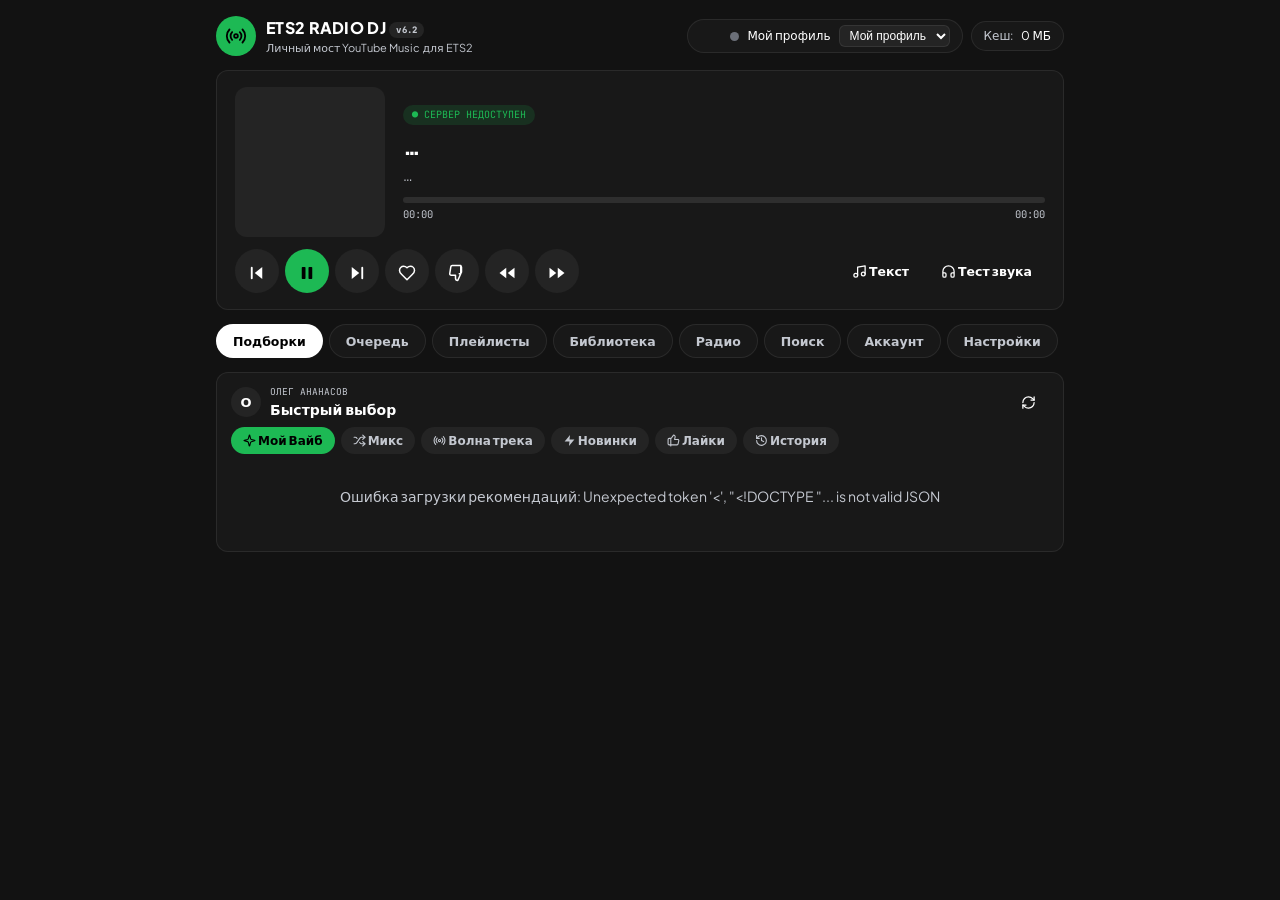
==== index.html @ 95bc7ed6 "ETS2 Radio DJ: personal YouTube Music radio for ETS2/ATS - Flask server: queue, auto radio-wave, 6 p" ====
<!DOCTYPE html>
<html lang="ru">
<head>
  <meta charset="UTF-8">
  <meta name="viewport" content="width=device-width, initial-scale=1.0">
  <title>ETS2 Radio DJ</title>
  <link rel="icon" href="data:," />
  <link rel="preconnect" href="https://fonts.googleapis.com">
  <link href="https://fonts.googleapis.com/css2?family=Plus+Jakarta+Sans:wght@400;600;700;800&family=JetBrains+Mono:wght@400;700&display=swap" rel="stylesheet">
  <link rel="stylesheet" href="/static/style.css">
</head>
<body>

<!-- SVG-СПРАЙТ ИКОНОК (Lucide-стиль) -->
<svg xmlns="http://www.w3.org/2000/svg" style="display:none" aria-hidden="true">
  <symbol id="i-radio" viewBox="0 0 24 24" fill="none" stroke="currentColor" stroke-width="2" stroke-linecap="round" stroke-linejoin="round"><path d="M4.9 19.1C1 15.2 1 8.8 4.9 4.9"/><path d="M7.8 16.2c-2.3-2.3-2.3-6.1 0-8.5"/><circle cx="12" cy="12" r="2"/><path d="M16.2 7.8c2.3 2.3 2.3 6.1 0 8.5"/><path d="M19.1 4.9C23 8.8 23 15.2 19.1 19.1"/></symbol>
  <symbol id="i-play" viewBox="0 0 24 24" fill="currentColor"><polygon points="6 3 20 12 6 21 6 3"/></symbol>
  <symbol id="i-pause" viewBox="0 0 24 24" fill="currentColor"><rect x="5" y="4" width="5" height="16" rx="1"/><rect x="14" y="4" width="5" height="16" rx="1"/></symbol>
  <symbol id="i-skip-back" viewBox="0 0 24 24" fill="currentColor"><polygon points="19 20 9 12 19 4 19 20"/><line x1="5" y1="19" x2="5" y2="5" stroke="currentColor" stroke-width="2.5" stroke-linecap="round" stroke-linejoin="round" fill="none"/></symbol>
  <symbol id="i-skip-forward" viewBox="0 0 24 24" fill="currentColor"><polygon points="5 4 15 12 5 20 5 4"/><line x1="19" y1="5" x2="19" y2="19" stroke="currentColor" stroke-width="2.5" stroke-linecap="round" stroke-linejoin="round" fill="none"/></symbol>
  <symbol id="i-rewind" viewBox="0 0 24 24" fill="currentColor"><polygon points="11 19 2 12 11 5 11 19"/><polygon points="22 19 13 12 22 5 22 19"/></symbol>
  <symbol id="i-fast-forward" viewBox="0 0 24 24" fill="currentColor"><polygon points="13 19 22 12 13 5 13 19"/><polygon points="2 19 11 12 2 5 2 19"/></symbol>
  <symbol id="i-heart" viewBox="0 0 24 24" fill="none" stroke="currentColor" stroke-width="2" stroke-linecap="round" stroke-linejoin="round"><path d="M19 14c1.49-1.46 3-3.21 3-5.5A5.5 5.5 0 0 0 16.5 3c-1.76 0-3 .5-4.5 2-1.5-1.5-2.74-2-4.5-2A5.5 5.5 0 0 0 2 8.5c0 2.3 1.5 4.05 3 5.5l7 7Z"/></symbol>
  <symbol id="i-thumbs-down" viewBox="0 0 24 24" fill="none" stroke="currentColor" stroke-width="2" stroke-linecap="round" stroke-linejoin="round"><path d="M10 15v4a3 3 0 0 0 3 3l4-9V2H5.72a2 2 0 0 0-2 1.7l-1.38 9a2 2 0 0 0 2 2.3zm3-13h2.67A2.31 2.31 0 0 1 18 4v7a2.31 2.31 0 0 1-2.33 2H15"/></symbol>
  <symbol id="i-thumbs-up" viewBox="0 0 24 24" fill="none" stroke="currentColor" stroke-width="2" stroke-linecap="round" stroke-linejoin="round"><path d="M7 10v12"/><path d="M15 5.88 14 10h5.83a2 2 0 0 1 2 2.4l-1.35 6A2 2 0 0 1 18.53 20H4a2 2 0 0 1-2-2v-8a2 2 0 0 1 2-2h2.76a2 2 0 0 0 1.79-1.11L12 2a3.13 3.13 0 0 1 3 3.88Z"/></symbol>
  <symbol id="i-music" viewBox="0 0 24 24" fill="none" stroke="currentColor" stroke-width="2" stroke-linecap="round" stroke-linejoin="round"><path d="M9 18V5l12-2v13"/><circle cx="6" cy="18" r="3"/><circle cx="18" cy="16" r="3"/></symbol>
  <symbol id="i-headphones" viewBox="0 0 24 24" fill="none" stroke="currentColor" stroke-width="2" stroke-linecap="round" stroke-linejoin="round"><path d="M3 14h3a2 2 0 0 1 2 2v3a2 2 0 0 1-2 2H5a2 2 0 0 1-2-2v-7a9 9 0 0 1 18 0v7a2 2 0 0 1-2 2h-1a2 2 0 0 1-2-2v-3a2 2 0 0 1 2-2h3"/></symbol>
  <symbol id="i-list" viewBox="0 0 24 24" fill="none" stroke="currentColor" stroke-width="2" stroke-linecap="round" stroke-linejoin="round"><line x1="8" y1="6" x2="21" y2="6"/><line x1="8" y1="12" x2="21" y2="12"/><line x1="8" y1="18" x2="21" y2="18"/><line x1="3" y1="6" x2="3.01" y2="6"/><line x1="3" y1="12" x2="3.01" y2="12"/><line x1="3" y1="18" x2="3.01" y2="18"/></symbol>
  <symbol id="i-disc" viewBox="0 0 24 24" fill="none" stroke="currentColor" stroke-width="2" stroke-linecap="round" stroke-linejoin="round"><circle cx="12" cy="12" r="10"/><circle cx="12" cy="12" r="2"/></symbol>
  <symbol id="i-radio-tower" viewBox="0 0 24 24" fill="none" stroke="currentColor" stroke-width="2" stroke-linecap="round" stroke-linejoin="round"><path d="M4.9 16.1C1 12.2 1 5.8 4.9 1.9"/><path d="M7.8 4.7a6.14 6.14 0 0 0-.8 7.5"/><circle cx="12" cy="9" r="2"/><path d="M16.2 4.8c2 2 2.26 5.11.8 7.47"/><path d="M19.1 1.9a9.96 9.96 0 0 1 0 14.1"/><path d="M9.5 18h5"/><path d="m8 22 4-11 4 11"/></symbol>
  <symbol id="i-truck" viewBox="0 0 24 24" fill="none" stroke="currentColor" stroke-width="2" stroke-linecap="round" stroke-linejoin="round"><path d="M14 18V6a2 2 0 0 0-2-2H4a2 2 0 0 0-2 2v11a1 1 0 0 0 1 1h2"/><path d="M15 18H9"/><path d="M19 18h2a1 1 0 0 0 1-1v-3.65a1 1 0 0 0-.22-.62l-3.48-4.35A1 1 0 0 0 17.52 8H14"/><circle cx="17" cy="18" r="2"/><circle cx="7" cy="18" r="2"/></symbol>
  <symbol id="i-settings" viewBox="0 0 24 24" fill="none" stroke="currentColor" stroke-width="2" stroke-linecap="round" stroke-linejoin="round"><path d="M12.22 2h-.44a2 2 0 0 0-2 2v.18a2 2 0 0 1-1 1.73l-.43.25a2 2 0 0 1-2 0l-.15-.08a2 2 0 0 0-2.73.73l-.22.38a2 2 0 0 0 .73 2.73l.15.1a2 2 0 0 1 1 1.72v.51a2 2 0 0 1-1 1.74l-.15.09a2 2 0 0 0-.73 2.73l.22.38a2 2 0 0 0 2.73.73l.15-.08a2 2 0 0 1 2 0l.43.25a2 2 0 0 1 1 1.73V20a2 2 0 0 0 2 2h.44a2 2 0 0 0 2-2v-.18a2 2 0 0 1 1-1.73l.43-.25a2 2 0 0 1 2 0l.15.08a2 2 0 0 0 2.73-.73l.22-.39a2 2 0 0 0-.73-2.73l-.15-.08a2 2 0 0 1-1-1.74v-.5a2 2 0 0 1 1-1.74l.15-.09a2 2 0 0 0 .73-2.73l-.22-.38a2 2 0 0 0-2.73-.73l-.15.08a2 2 0 0 1-2 0l-.43-.25a2 2 0 0 1-1-1.73V4a2 2 0 0 0-2-2z"/><circle cx="12" cy="12" r="3"/></symbol>
  <symbol id="i-zap" viewBox="0 0 24 24" fill="currentColor"><polygon points="13 2 3 14 12 14 11 22 21 10 12 10 13 2"/></symbol>
  <symbol id="i-key" viewBox="0 0 24 24" fill="none" stroke="currentColor" stroke-width="2" stroke-linecap="round" stroke-linejoin="round"><circle cx="7.5" cy="15.5" r="5.5"/><path d="m21 2-9.6 9.6"/><path d="m15.5 7.5 3 3L22 7l-3-3"/></symbol>
  <symbol id="i-search" viewBox="0 0 24 24" fill="none" stroke="currentColor" stroke-width="2" stroke-linecap="round" stroke-linejoin="round"><circle cx="11" cy="11" r="8"/><path d="m21 21-4.3-4.3"/></symbol>
  <symbol id="i-refresh" viewBox="0 0 24 24" fill="none" stroke="currentColor" stroke-width="2" stroke-linecap="round" stroke-linejoin="round"><path d="M3 12a9 9 0 0 1 9-9 9.75 9.75 0 0 1 6.74 2.74L21 8"/><path d="M21 3v5h-5"/><path d="M21 12a9 9 0 0 1-9 9 9.75 9.75 0 0 1-6.74-2.74L3 16"/><path d="M8 16H3v5"/></symbol>
  <symbol id="i-plus" viewBox="0 0 24 24" fill="none" stroke="currentColor" stroke-width="2.4" stroke-linecap="round"><path d="M5 12h14"/><path d="M12 5v14"/></symbol>
  <symbol id="i-trash" viewBox="0 0 24 24" fill="none" stroke="currentColor" stroke-width="2" stroke-linecap="round" stroke-linejoin="round"><path d="M3 6h18"/><path d="M19 6v14a2 2 0 0 1-2 2H7a2 2 0 0 1-2-2V6"/><path d="M8 6V4a2 2 0 0 1 2-2h4a2 2 0 0 1 2 2v2"/></symbol>
  <symbol id="i-x" viewBox="0 0 24 24" fill="none" stroke="currentColor" stroke-width="2.2" stroke-linecap="round"><path d="M18 6 6 18"/><path d="m6 6 12 12"/></symbol>
  <symbol id="i-chevron-up" viewBox="0 0 24 24" fill="none" stroke="currentColor" stroke-width="2.4" stroke-linecap="round" stroke-linejoin="round"><path d="m18 15-6-6-6 6"/></symbol>
  <symbol id="i-chevron-down" viewBox="0 0 24 24" fill="none" stroke="currentColor" stroke-width="2.4" stroke-linecap="round" stroke-linejoin="round"><path d="m6 9 6 6 6-6"/></symbol>
  <symbol id="i-chevron-right" viewBox="0 0 24 24" fill="none" stroke="currentColor" stroke-width="2.4" stroke-linecap="round" stroke-linejoin="round"><path d="m9 18 6-6-6-6"/></symbol>
  <symbol id="i-grip" viewBox="0 0 24 24" fill="currentColor" stroke="none"><circle cx="9" cy="6" r="1.6"/><circle cx="15" cy="6" r="1.6"/><circle cx="9" cy="12" r="1.6"/><circle cx="15" cy="12" r="1.6"/><circle cx="9" cy="18" r="1.6"/><circle cx="15" cy="18" r="1.6"/></symbol>
  <symbol id="i-shuffle" viewBox="0 0 24 24" fill="none" stroke="currentColor" stroke-width="2" stroke-linecap="round" stroke-linejoin="round"><path d="M2 18h1.4c1.3 0 2.5-.6 3.3-1.7l6.1-8.6c.8-1.1 2-1.7 3.3-1.7H22"/><path d="m18 2 4 4-4 4"/><path d="M2 6h1.9c1.5 0 2.9.9 3.6 2.2"/><path d="M22 18h-5.9c-1.3 0-2.6-.7-3.3-1.8l-.5-.8"/><path d="m18 14 4 4-4 4"/></symbol>
  <symbol id="i-sparkles" viewBox="0 0 24 24" fill="none" stroke="currentColor" stroke-width="2" stroke-linecap="round" stroke-linejoin="round"><path d="M9.9 15.5a2 2 0 0 0-1.4-1.4l-6.1-1.6a.5.5 0 0 1 0-1L8.5 10a2 2 0 0 0 1.4-1.4l1.6-6.1a.5.5 0 0 1 1 0L14 8.6a2 2 0 0 0 1.4 1.4l6.1 1.6a.5.5 0 0 1 0 1l-6.1 1.6a2 2 0 0 0-1.4 1.4l-1.6 6.1a.5.5 0 0 1-1 0z"/></symbol>
  <symbol id="i-clock" viewBox="0 0 24 24" fill="none" stroke="currentColor" stroke-width="2" stroke-linecap="round" stroke-linejoin="round"><path d="M3 12a9 9 0 1 0 9-9 9.75 9.75 0 0 0-6.74 2.74L3 8"/><path d="M3 3v5h5"/><path d="M12 7v5l4 2"/></symbol>
  <symbol id="i-folder" viewBox="0 0 24 24" fill="none" stroke="currentColor" stroke-width="2" stroke-linecap="round" stroke-linejoin="round"><path d="M20 20a2 2 0 0 0 2-2V8a2 2 0 0 0-2-2h-7.9a2 2 0 0 1-1.69-.9L9.6 3.9A2 2 0 0 0 7.93 3H4a2 2 0 0 0-2 2v13a2 2 0 0 0 2 2Z"/></symbol>
  <symbol id="i-bookmark" viewBox="0 0 24 24" fill="none" stroke="currentColor" stroke-width="2" stroke-linecap="round" stroke-linejoin="round"><path d="m19 21-7-4-7 4V5a2 2 0 0 1 2-2h10a2 2 0 0 1 2 2v16z"/></symbol>
  <symbol id="i-stop" viewBox="0 0 24 24" fill="currentColor"><rect x="6" y="6" width="12" height="12" rx="1.5"/></symbol>
  <symbol id="i-check" viewBox="0 0 24 24" fill="none" stroke="currentColor" stroke-width="2.4" stroke-linecap="round" stroke-linejoin="round"><path d="M20 6 9 17l-5-5"/></symbol>
</svg>

<div class="container">

  <!-- ШАПКА -->
  <header class="header">
    <div class="brand">
      <div class="brand-logo"><svg class="icon"><use href="#i-radio"/></svg></div>
      <div>
        <div class="brand-title">ETS2 RADIO DJ <span class="brand-badge">v6.2</span></div>
        <div class="brand-sub">Личный мост YouTube Music для ETS2</div>
      </div>
    </div>
    <div class="header-pills">
      <div class="pill">
        <img id="headerUserAvatar" class="user-avatar-small" src="[data-uri]" alt="" />
        <span class="auth-dot" id="headerAuthDot"></span>
        <span id="headerAuthLabel">Мой профиль</span>
        <select id="headerProfileSelect" onchange="switchProfile(this.value)">
          <option value="Мой профиль">Мой профиль</option>
        </select>
      </div>
      <div class="pill">
        <span class="muted">Кеш:</span>
        <span id="cacheStatHeader">0 МБ</span>
      </div>
    </div>
  </header>

  <!-- ПЛЕЕР (всегда сверху) -->
  <div class="card" id="playerCard">
    <div class="player-layout">
      <div class="cover-wrapper">
        <img id="trackThumb" src="[data-uri]" alt="Обложка">
      </div>
      <div class="player-meta">
        <div class="status-row">
          <div class="live-badge" id="sourceBadge">В ЭФИРЕ ETS2</div>
        </div>
        <div class="track-title" id="trackTitle">…</div>
        <div class="track-artist" id="trackArtist">…</div>

        <div class="timeline-wrap" id="timelineWrap">
          <div class="timeline-bar" onclick="seekByClick(event)" id="timelineBar">
            <div class="timeline-fill" id="timelineFill"></div>
          </div>
          <div class="timeline-labels">
            <span id="currentTime">00:00</span>
            <span id="durationTime">00:00</span>
          </div>
        </div>
      </div>
    </div>

    <canvas id="visualizer"></canvas>

    <div class="controls-row">
      <div class="btn-group">
        <button class="btn btn-circle" onclick="previousTrack()" title="Предыдущий трек (←)"><svg class="icon"><use href="#i-skip-back"/></svg></button>
        <button class="btn btn-circle primary" id="playPauseBtn" onclick="togglePause()" title="Пауза (Space)"><svg class="icon"><use href="#i-pause"/></svg></button>
        <button class="btn btn-circle" onclick="skipTrack()" title="Следующий трек (→)"><svg class="icon"><use href="#i-skip-forward"/></svg></button>
        <button class="btn btn-circle" id="likeBtn" onclick="toggleFavoriteCurrent()" title="В избранное (L)"><svg class="icon icon-stroke"><use href="#i-heart"/></svg></button>
        <button class="btn btn-circle" onclick="dislikeCurrentTrack()" title="Убрать и заменить (D)"><svg class="icon icon-stroke"><use href="#i-thumbs-down"/></svg></button>
        <button class="btn btn-circle" onclick="seekRelative(-15)" title="-15 секунд"><svg class="icon"><use href="#i-rewind"/></svg></button>
        <button class="btn btn-circle" onclick="seekRelative(15)" title="+15 секунд"><svg class="icon"><use href="#i-fast-forward"/></svg></button>
      </div>
      <div class="btn-group">
        <button class="btn ghost" onclick="toggleLyrics()" title="Текст песни"><svg class="icon icon-stroke"><use href="#i-music"/></svg> Текст</button>
        <button class="btn ghost" id="testAudioBtn" onclick="toggleBrowserTest()"><svg class="icon icon-stroke"><use href="#i-headphones"/></svg> Тест звука</button>
      </div>
    </div>

    <!-- ТЕКСТ ПЕСНИ -->
    <div class="lyrics-panel" id="lyricsPanel">
      <div class="lyrics-box" id="lyricsBox"><div class="lyrics-empty">Нажми «Текст», чтобы загрузить слова текущего трека.</div></div>
    </div>
  </div>

  <!-- ВКЛАДКИ -->
  <div class="tabs-nav">
    <button class="tab-btn active" data-tab="tab-picks" onclick="switchTab('tab-picks')">Подборки</button>
    <button class="tab-btn" data-tab="tab-queue" onclick="switchTab('tab-queue')">Очередь</button>
    <button class="tab-btn" data-tab="tab-playlists" onclick="switchTab('tab-playlists')">Плейлисты</button>
    <button class="tab-btn" data-tab="tab-library" onclick="switchTab('tab-library')">Библиотека</button>
    <button class="tab-btn" data-tab="tab-radio" onclick="switchTab('tab-radio')">Радио</button>
    <button class="tab-btn" data-tab="tab-quick" onclick="switchTab('tab-quick')">Поиск</button>
    <button class="tab-btn" data-tab="tab-auth" onclick="switchTab('tab-auth')">Аккаунт</button>
    <button class="tab-btn" data-tab="tab-settings" onclick="switchTab('tab-settings')">Настройки</button>
  </div>

  <!-- ВКЛАДКА: ПОДБОРКИ -->
  <div class="tab-content active" id="tab-picks">
    <div class="card card-compact" id="quickPicksCard">
      <div class="ytm-section-header">
        <div class="ytm-user-badge">
          <div class="ytm-avatar-circle" id="ytmAvatarBadge">
            <span id="ytmAvatarInitial">О</span>
            <img id="ytmAvatarPhoto" src="[data-uri]" alt="">
          </div>
          <div>
            <div class="ytm-user-sub" id="ytmUserName">ОЛЕГ АНАНАСОВ</div>
            <div class="ytm-section-title">Быстрый выбор</div>
          </div>
        </div>
        <button class="btn ghost" title="Обновить рекомендации" onclick="loadQuickPicks(true)"><svg class="icon icon-stroke"><use href="#i-refresh"/></svg></button>
      </div>

      <div class="mode-chips">
        <div class="mode-chip active" onclick="setPickMode('vibe', this)"><svg class="icon icon-stroke"><use href="#i-sparkles"/></svg> Мой Вайб</div>
        <div class="mode-chip" onclick="setPickMode('mix', this)"><svg class="icon icon-stroke"><use href="#i-shuffle"/></svg> Микс</div>
        <div class="mode-chip" onclick="setPickMode('radio', this)"><svg class="icon icon-stroke"><use href="#i-radio"/></svg> Волна трека</div>
        <div class="mode-chip" onclick="setPickMode('charts', this)"><svg class="icon"><use href="#i-zap"/></svg> Новинки</div>
        <div class="mode-chip" onclick="setPickMode('liked', this)"><svg class="icon icon-stroke"><use href="#i-thumbs-up"/></svg> Лайки</div>
        <div class="mode-chip" onclick="setPickMode('history', this)"><svg class="icon icon-stroke"><use href="#i-clock"/></svg> История</div>
      </div>

      <div class="grid-3x3" id="quickPicksGrid">
        <div style="grid-column: 1 / -1; text-align: center; color: var(--text-muted); padding: 20px;">
          Загрузка подборки...
        </div>
      </div>

      <div class="carousel-dots" id="carouselDots"></div>
    </div>
  </div>

  <!-- ВКЛАДКА: ОЧЕРЕДЬ -->
  <div class="tab-content" id="tab-queue">
    <div class="card" id="queueCard" style="display:none;">
      <div class="card-title">
        <svg class="icon icon-stroke"><use href="#i-list"/></svg>
        <span>Очередь в эфире</span>
        <span class="card-sub" id="albumBadge" style="display:none;"></span>
        <span class="card-sub" id="queueCount"></span>
      </div>
      <div id="queueItemsList" class="list-scroll" style="max-height:420px;"></div>
    </div>
    <div class="card muted-note" id="queueEmptyNote">Очередь пуста — выбери трек в «Подборках» или найди через «Поиск».</div>
  </div>

  <!-- ВКЛАДКА: ПЛЕЙЛИСТЫ -->
  <div class="tab-content" id="tab-playlists">
    <div class="card" id="userPlaylistsCard">
      <div class="card-title">
        <svg class="icon icon-stroke"><use href="#i-disc"/></svg>
        <span>Плейлисты YouTube Music</span>
        <button class="btn ghost" style="margin-left:auto; padding:5px 9px;" onclick="loadUserPlaylists(true)"><svg class="icon icon-stroke"><use href="#i-refresh"/></svg></button>
      </div>
      <div id="userPlaylistsGrid" class="chips-wrap"></div>
    </div>

    <div class="card" id="ownPlaylistsCard">
      <div class="card-title">
        <svg class="icon icon-stroke"><use href="#i-bookmark"/></svg>
        <span>Мои сохранённые плейлисты</span>
        <button class="btn primary" style="margin-left:auto; padding:5px 12px;" onclick="createPlaylist()"><svg class="icon"><use href="#i-plus"/></svg> Создать</button>
      </div>
      <div id="ownPlaylistsBox" class="list-scroll" style="max-height:300px;"></div>
    </div>
  </div>

  <!-- ВКЛАДКА: БИБЛИОТЕКА -->
  <div class="tab-content" id="tab-library">
    <div class="card" id="libraryCard">
      <div class="card-title" style="justify-content:space-between;">
        <span style="display:flex; align-items:center; gap:8px;"><svg class="icon icon-stroke"><use href="#i-folder"/></svg> Моя библиотека</span>
        <div style="display:flex; gap:6px;">
          <button class="btn ghost" id="historyTabBtn" onclick="loadLibrary('history')">История</button>
          <button class="btn ghost" id="favoritesTabBtn" onclick="loadLibrary('favorites')">Избранное</button>
        </div>
      </div>
      <div id="libraryList" class="list-scroll" style="max-height:420px;"><div class="muted" style="font-size:11px;">Загрузка...</div></div>
    </div>
  </div>

  <!-- ВКЛАДКА: РАДИО + ТЕЛЕМЕТРИЯ -->
  <div class="tab-content" id="tab-radio">
    <div class="card" id="stationsCard">
      <div class="card-title">
        <svg class="icon icon-stroke"><use href="#i-radio-tower"/></svg>
        <span>Интернет-радио</span>
        <span class="card-sub">Live-стримы</span>
        <button class="btn ghost" style="margin-left:auto; padding:5px 10px;" onclick="stopStation()" title="Стоп и вернуться к очереди"><svg class="icon"><use href="#i-stop"/></svg> Стоп</button>
      </div>
      <div id="stationsBox" class="chips-wrap"></div>
    </div>

    <div class="card" id="telemetryCard" style="display:none;">
      <div class="card-title"><svg class="icon icon-stroke"><use href="#i-truck"/></svg> Телеметрия ETS2</div>
      <div class="telemetry-flex">
        <div class="telemetry-speed"><span id="teleSpeed">0</span> <small>км/ч</small></div>
        <div class="telemetry-meta">
          <span>Передача: <b id="teleGear">—</b></span>
          <span>Топливо: <b id="teleFuel">—</b>%</span>
          <span>Пробег: <b id="teleOdo">—</b> км</span>
          <span id="telePaused" style="color:var(--yellow); display:none;">ПАУЗА ИГРЫ</span>
        </div>
      </div>
    </div>
    <div class="card muted-note">Телеметрия появится, когда запущен ets2-telemetry-server (порт 25555) в игре.</div>
  </div>

  <!-- ВКЛАДКА: ПОИСК -->
  <div class="tab-content" id="tab-quick">
    <div class="card">
      <div class="input-box">
        <input type="text" id="trackInput" placeholder="Название трека, альбома (Linkin Park Meteora, OLAK5uy_..., MPREb_...) или ссылка..." onkeydown="if(event.key==='Enter') sendTrack(false)" />
        <input type="text" id="offsetInput" placeholder="Старт с секунды (например 45 или 1:25). Пусто = 0" onkeydown="if(event.key==='Enter') sendTrack(false)" />
      </div>
      <div style="display:flex; gap:8px; flex-wrap:wrap;">
        <button class="btn primary" style="flex:1; padding:12px;" onclick="sendTrack(false)"><svg class="icon"><use href="#i-play"/></svg> Запустить трек</button>
        <button class="btn cyan" style="flex:1; padding:12px;" onclick="sendTrack(true)"><svg class="icon icon-stroke"><use href="#i-disc"/></svg> Запустить как альбом</button>
        <button class="btn" style="padding:12px;" onclick="searchTracks()" title="Поиск без запуска"><svg class="icon icon-stroke"><use href="#i-search"/></svg></button>
      </div>
      <div id="searchResults" class="search-results"></div>
    </div>
  </div>

  <!-- ВКЛАДКА: АККАУНТ -->
  <div class="tab-content" id="tab-auth">
    <div class="card">
      <div class="auth-toggle-bar">
        <button class="auth-sub-btn active" id="subBtnCookie" onclick="switchAuthSub('cookie')">Cookie / browser.json</button>
        <button class="auth-sub-btn" id="subBtnOAuth" onclick="switchAuthSub('oauth')">Google OAuth (без куки)</button>
      </div>

      <div id="authSubCookie">
        <p class="muted" style="font-size:13px; margin-bottom:12px;">
          Скопируй <b>Cookie</b> из открытого YouTube Music или импортируй сохранённый <b>browser.json</b>.
          Для второго аккаунта Google вставляй заголовки целиком (с строкой <b>X-Goog-Authuser</b>).
        </p>
        <button class="btn cyan" style="width:100%; margin-bottom:12px;" onclick="importBrowserJson()"><svg class="icon icon-stroke"><use href="#i-folder"/></svg> Импортировать browser.json</button>
        <div class="input-box">
          <input type="text" id="browserProfileName" placeholder="Название профиля" value="Мой профиль" />
          <textarea id="browserCookieInput" placeholder="Вставь строку Cookie со страницы music.youtube.com (F12 → Network → запрос youtubei → Cookie)..."></textarea>
        </div>
        <button class="btn cyan" style="width:100%; padding:12px;" onclick="loginWithCookie()">Подключить через Cookie</button>
      </div>

      <div id="authSubOAuth" style="display:none;">
        <p class="muted" style="font-size:13px; margin-bottom:12px;">
          Вход без куки: кнопка → Google откроется сам → вводишь код → готово.
        </p>
        <div id="oauthCredsNote" class="note-box" style="display:none;">
          <b>Разовая настройка (потом больше не нужна):</b><br/>
          1. Открой <a href="https://console.cloud.google.com/apis/credentials" target="_blank">console.cloud.google.com → Credentials</a><br/>
          2. Create Credentials → OAuth client ID → тип <b>TVs and Limited Input devices</b><br/>
          3. Скопируй Client ID + Client Secret в поля — сервер запомнит их навсегда.
        </div>
        <div class="input-box">
          <input type="text" id="oauthNameInput" placeholder="Название профиля" value="Мой профиль" />
          <input type="text" id="clientIdInput" placeholder="Client ID (...apps.googleusercontent.com)" value="" />
          <input type="text" id="clientSecretInput" placeholder="Client Secret (GOCSPX-...)" value="" />
        </div>
        <button class="btn primary" style="width:100%; padding:12px;" onclick="startOAuth()">Получить код устройства</button>
        <div class="oauth-box" id="oauthBox" style="display:none;">
          <div style="font-size:13px; font-weight:700;">1. Открой страницу Google:</div>
          <a href="https://www.google.com/device" target="_blank" id="oauthUrl">https://www.google.com/device</a>
          <div style="font-size:13px; font-weight:700; margin-top:10px;">2. Введи этот код:</div>
          <div class="oauth-code-display" id="oauthCode">---- ----</div>
          <div style="font-size:12px; color:var(--yellow);" id="oauthStatusText">Ожидание подтверждения...</div>
        </div>
      </div>

      <div class="section-divider" id="channelSection">
        <div style="display:flex; justify-content:space-between; align-items:center; margin-bottom:8px;">
          <div class="muted" style="font-size:11.5px; font-weight:700;">КАНАЛ YOUTUBE MUSIC:</div>
          <button class="btn ghost" style="padding:4px 8px; font-size:11px;" onclick="loadProfileChannels()">Обновить</button>
        </div>
        <div id="channelList" class="chips-wrap" style="margin-bottom:8px;"></div>
        <div style="display:flex; gap:6px;">
          <input type="text" id="manualChannelId" placeholder="Brand channel ID (необязательно)" style="flex:1; min-width:0;" />
          <button class="btn" style="padding:6px 10px; font-size:11px;" onclick="setProfileChannel(document.getElementById('manualChannelId').value)">Применить</button>
        </div>
      </div>

      <div class="section-divider">
        <div class="muted" style="font-size:11.5px; font-weight:700; margin-bottom:8px;">СОХРАНЁННЫЕ ПРОФИЛИ:</div>
        <div id="profilesList"></div>
      </div>
    </div>
  </div>

  <!-- ВКЛАДКА: НАСТРОЙКИ -->
  <div class="tab-content" id="tab-settings">
    <div class="card">
      <h3 style="font-size:15px; margin-bottom:10px;">Станция и кеш</h3>
      <div class="settings-grid">
        <div class="setting-item">
          <label>Битрейт MP3:</label>
          <select id="settingBitrate" onchange="updateSettings()">
            <option value="128k">128 kbps (Стандарт)</option>
            <option value="192k">192 kbps (HQ)</option>
            <option value="256k">256 kbps (Ultra)</option>
          </select>
        </div>
      <div class="setting-item">
        <label>Усиление звука: <b id="boostLabel" style="color:var(--primary);">100%</b></label>
        <input type="range" id="settingBoostSlider" min="50" max="160" step="5" value="100"
               oninput="document.getElementById('boostLabel').textContent = this.value + '%'"
               onchange="updateSettings()" style="width:100%; accent-color: var(--primary);" />
        <div class="muted" style="font-size:10.5px;">Применяется сразу, даже во время трека</div>
      </div>
      <div class="setting-item">
        <div class="switch-row" style="padding:10px 12px;">
          <div>
            <b>Кеш на диск</b>
            <div class="muted" style="font-size:11px;">Выкл = чистый стрим, ничего не пишется. Вкл = быстрые повторные треки.</div>
          </div>
          <label class="switch">
            <input type="checkbox" id="cacheToggle" onchange="updateSettings()">
            <span class="switch-slider"></span>
          </label>
        </div>
        <div id="cacheControls" style="display:none; margin-top:10px;">
          <label>Лимит треков в кеше: <span id="cachePathLabel"></span></label>
          <div style="display:flex; gap:6px; align-items:center;">
            <select id="settingLimit" onchange="updateSettings()" style="width:auto;">
              <option value="5">5</option>
              <option value="10">10</option>
              <option value="20">20</option>
            </select>
            <span id="cacheDetailed" class="muted" style="font-size:12px; flex:1;">0 треков (0 МБ)</span>
            <button class="btn" onclick="cleanCacheNow(false)"><svg class="icon icon-stroke"><use href="#i-trash"/></svg> Старые</button>
            <button class="btn danger" onclick="clearCacheNow(true)">Всё</button>
          </div>
        </div>
      </div>
      </div>

    <div class="section-divider" style="margin-top:14px;">
      <div class="switch-row">
        <div>
          <b>Пауза радио при паузе в игре</b>
          <div class="muted" style="font-size:11px;">Требуется ets2-telemetry-server. Когда ты стоишь в меню — тишина, поехали — музыка продолжается.</div>
        </div>
        <label class="switch">
          <input type="checkbox" id="autoPauseToggle" onchange="updateSettings()">
          <span class="switch-slider"></span>
        </label>
      </div>
      <div class="switch-row" style="margin-top:8px;">
        <div>
          <b>Discord Rich Presence</b>
          <div class="muted" style="font-size:11px;">Показывать текущий трек в статусе Discord (нужен pip install pypresence)</div>
        </div>
        <label class="switch">
          <input type="checkbox" id="discordRpcToggle" onchange="updateSettings()">
          <span class="switch-slider"></span>
        </label>
      </div>
      <div class="switch-row" style="margin-top:8px;">
        <div>
          <b>Радио в игре</b>
          <div class="muted" id="ets2StatusText" style="font-size:11px;">Проверка live_streams.sii…</div>
        </div>
        <button class="btn primary" style="padding:7px 14px;" onclick="ets2InstallStream()">Прописать</button>
      </div>
    </div>
    </div>

    <div class="card">
      <div class="muted" style="font-size:12.5px; font-weight:600;">Поток для <code>live_streams.sii</code>:</div>
      <div class="config-box">stream_data[]: "http://127.0.0.1:5000/radio.mp3|YT Automix DJ|Custom|RU|128|1"</div>
      <div class="muted" style="font-size:11px; margin-top:6px;">OBS-оверлей для стрима: <a href="/overlay" target="_blank">/overlay</a> — добавь как Browser Source</div>
    </div>
  </div>

</div>

<div id="toast" class="toast">Сообщение</div>
<audio id="browserTester" preload="none" crossorigin="anonymous"></audio>

<script src="/static/app.js"></script>
</body>
</html>
---- static/style.css ----
/* ETS2 Radio DJ — Spotify-минимал */
:root {
  color-scheme: dark; /* нативные select/скроллбары тоже тёмные */
  --bg: #121212;
  --surface: #181818;
  --surface-2: #242424;
  --surface-3: #2e2e2e;
  --card-border: rgba(255, 255, 255, 0.08);
  --primary: #1db954;
  --primary-dim: rgba(29, 185, 84, 0.15);
  --cyan: #4fa8ff;
  --yellow: #f5a623;
  --red: #ff5c5c;
  --text: #ffffff;
  --text-muted: #c4c8d0;
  --radius: 12px;
  --radius-sm: 8px;
}

* { box-sizing: border-box; margin: 0; padding: 0; }

body {
  background-color: var(--bg);
  color: var(--text);
  font-family: 'Plus Jakarta Sans', 'Segoe UI', system-ui, sans-serif;
  font-size: 14px;
  line-height: 1.45;
  min-height: 100vh;
}

.container {
  max-width: 880px;
  margin: 0 auto;
  padding: 16px 16px 40px;
}

a { color: var(--cyan); }

code {
  font-family: 'JetBrains Mono', monospace;
  font-size: 0.92em;
  background: var(--surface-2);
  padding: 1px 5px;
  border-radius: 4px;
}

/* ---------- Шапка ---------- */
.header {
  display: flex;
  justify-content: space-between;
  align-items: center;
  gap: 12px;
  margin-bottom: 14px;
  flex-wrap: wrap;
}
.brand { display: flex; align-items: center; gap: 10px; }
.brand-logo {
  width: 40px; height: 40px;
  background: var(--primary);
  border-radius: 50%;
  display: flex; align-items: center; justify-content: center;
  font-size: 20px;
}
.brand-title { font-weight: 800; font-size: 16px; letter-spacing: 0.3px; }
.brand-badge {
  font-size: 9px; padding: 2px 7px; border-radius: 20px;
  background: var(--surface-2); color: var(--text-muted);
  font-family: 'JetBrains Mono', monospace; vertical-align: middle;
}
.brand-sub { font-size: 11px; color: var(--text-muted); }

.header-pills { display: flex; gap: 8px; align-items: center; flex-wrap: wrap; }
.pill {
  display: flex; align-items: center; gap: 8px;
  background: var(--surface);
  border: 1px solid var(--card-border);
  border-radius: 30px;
  padding: 5px 12px;
  font-size: 12px;
}
.pill select {
  background: var(--surface-2); color: var(--text);
  border: 1px solid var(--card-border); border-radius: 6px;
  padding: 2px 6px; font-size: 12px;
}
.user-avatar-small {
  width: 22px; height: 22px; border-radius: 50%;
  object-fit: cover;
}

/* ---------- Карточки ---------- */
.card {
  background: var(--surface);
  border: 1px solid var(--card-border);
  border-radius: var(--radius);
  padding: 16px 18px;
  margin-bottom: 14px;
}
.card-compact { padding: 12px 14px; }
.muted-note {
  color: var(--text-muted);
  font-size: 12.5px;
  text-align: center;
  padding: 18px 14px;
}
.card-title {
  font-size: 13px; font-weight: 800;
  display: flex; align-items: center; gap: 8px;
  margin-bottom: 10px;
}
.card-sub {
  font-size: 10px; padding: 2px 8px; border-radius: 6px;
  background: var(--surface-2); color: var(--text-muted);
  font-family: 'JetBrains Mono', monospace; font-weight: 400;
}

/* ---------- Кнопки ---------- */
.btn {
  background: var(--surface-2);
  color: var(--text);
  border: 1px solid transparent;
  border-radius: var(--radius-sm);
  padding: 7px 12px;
  font-size: 12.5px;
  font-weight: 600;
  font-family: inherit;
  cursor: pointer;
  transition: background 0.15s, color 0.15s, transform 0.05s;
}
.btn:hover { background: var(--surface-3); }
.btn:active { transform: scale(0.97); }
.btn.primary { background: var(--primary); color: #000; font-weight: 800; }
.btn.primary:hover { background: #1ed760; }
.btn.cyan { background: var(--surface-2); border: 1px solid var(--cyan); }
.btn.danger { color: var(--red); }
.btn.ghost { background: transparent; }
.btn.ghost:hover { background: var(--surface-2); }

.like-btn.liked { color: var(--primary); background: var(--primary-dim); }
.like-btn.liked .icon { fill: currentColor; }
#likeBtn { color: var(--text); }

/* ---------- Плеер ---------- */
.player-layout {
  display: flex; gap: 18px; align-items: center;
  margin-bottom: 12px;
}
.cover-wrapper {
  width: 150px; height: 150px; flex-shrink: 0;
  border-radius: var(--radius);
  overflow: hidden;
  background: var(--surface-2);
}
.cover-wrapper img {
  width: 100%; height: 100%;
  object-fit: cover;
  display: block;
}
.player-meta { flex: 1; min-width: 0; }
.status-row { margin-bottom: 6px; }
.live-badge {
  display: inline-block;
  font-size: 10px; font-family: 'JetBrains Mono', monospace;
  color: var(--primary);
  background: var(--primary-dim);
  padding: 3px 9px; border-radius: 20px;
}
.track-title {
  font-size: 22px; font-weight: 800;
  white-space: nowrap; overflow: hidden; text-overflow: ellipsis;
}
.track-artist {
  font-size: 14px; color: var(--text-muted);
  margin-top: 2px;
  white-space: nowrap; overflow: hidden; text-overflow: ellipsis;
}

.timeline-wrap { margin-top: 12px; }
.timeline-bar {
  height: 6px; border-radius: 3px;
  background: var(--surface-3);
  cursor: pointer;
  position: relative;
}
.timeline-bar:hover .timeline-fill { background: #1ed760; }
.timeline-fill {
  height: 100%; width: 0%;
  background: var(--text);
  border-radius: 3px;
  transition: background 0.15s;
}
.timeline-labels {
  display: flex; justify-content: space-between;
  font-size: 10.5px; color: var(--text-muted);
  font-family: 'JetBrains Mono', monospace;
  margin-top: 4px;
}

.controls-row {
  display: flex; justify-content: space-between; align-items: center;
  gap: 10px; flex-wrap: wrap;
}
.btn-group { display: flex; gap: 6px; flex-wrap: wrap; }

.btn-circle {
  width: 44px; height: 44px;
  border-radius: 50%;
  font-size: 17px;
  padding: 0;
}

/* Визуализатор */
#visualizer {
  width: 100%; height: 46px;
  display: none;
  margin-top: 8px;
  border-radius: var(--radius-sm);
  background: var(--surface-2);
}

/* ---------- Текст песни ---------- */
.lyrics-panel {
  display: none;
  margin-top: 14px;
  border-top: 1px solid var(--card-border);
  padding-top: 12px;
}
.lyrics-panel.open { display: block; }
.lyrics-box {
  max-height: 220px;
  overflow-y: auto;
  padding: 6px 2px;
}
.lyrics-line {
  padding: 4px 10px;
  border-radius: 6px;
  color: var(--text-muted);
  font-size: 14px;
  font-weight: 600;
  cursor: pointer;
  transition: color 0.2s, background 0.2s;
  white-space: pre-wrap;
}
.lyrics-line:hover { background: var(--surface-2); color: var(--text); }
.lyrics-line.current { color: var(--primary); background: var(--primary-dim); }
.lyrics-empty { color: var(--text-muted); font-size: 12px; padding: 8px; }

/* ---------- Сетка подборок ---------- */
.mode-chips { display: flex; gap: 6px; flex-wrap: wrap; margin-bottom: 12px; }
.mode-chip {
  padding: 5px 12px;
  border-radius: 20px;
  background: var(--surface-2);
  color: var(--text-muted);
  font-size: 12px; font-weight: 700;
  cursor: pointer;
  transition: background 0.15s, color 0.15s;
  user-select: none;
}
.mode-chip:hover { color: var(--text); background: var(--surface-3); }
.mode-chip.active { background: var(--primary); color: #000; }

.ytm-section-header {
  display: flex; justify-content: space-between; align-items: center;
  margin-bottom: 8px;
}
.ytm-user-badge { display: flex; align-items: center; gap: 9px; }
.ytm-avatar-circle {
  width: 30px; height: 30px; border-radius: 50%;
  background: var(--surface-2);
  display: flex; align-items: center; justify-content: center;
  font-weight: 800; overflow: hidden;
  position: relative;
  font-size: 13px;
}
.ytm-avatar-circle img { width: 100%; height: 100%; object-fit: cover; position: absolute; top: 0; left: 0; }
.ytm-user-sub { font-size: 9.5px; color: var(--text-muted); font-family: 'JetBrains Mono', monospace; }
.ytm-section-title { font-size: 14px; font-weight: 800; }

/* Компактная сетка подборок: 4 колонки */
.grid-3x3 {
  display: grid;
  grid-template-columns: repeat(4, 1fr);
  gap: 7px;
}
.pick-card {
  position: relative;
  aspect-ratio: 1;
  border-radius: var(--radius-sm);
  overflow: hidden;
  background: var(--surface-2);
  cursor: pointer;
}
.pick-card img { width: 100%; height: 100%; object-fit: cover; display: block; }
.pick-overlay {
  position: absolute; inset: auto 0 0 0;
  padding: 18px 8px 7px;
  background: linear-gradient(transparent, rgba(0,0,0,0.85));
}
.pick-title {
  font-size: 11px; font-weight: 700;
  white-space: nowrap; overflow: hidden; text-overflow: ellipsis;
}
.pick-artist {
  font-size: 9.5px; color: var(--text-muted);
  white-space: nowrap; overflow: hidden; text-overflow: ellipsis;
}
.pick-overlay { padding: 16px 6px 6px; }
.pick-play-icon {
  position: absolute; right: 6px; bottom: 6px;
  width: 28px; height: 28px; border-radius: 50%;
  background: var(--primary); color: #000;
  display: flex; align-items: center; justify-content: center;
  font-size: 13px;
  opacity: 0; transform: translateY(4px);
  transition: opacity 0.15s, transform 0.15s;
}
.pick-play-icon .icon { width: 13px; height: 13px; margin-left: 1px; }
.pick-card:hover .pick-play-icon { opacity: 1; transform: translateY(0); }
.pick-album-btn {
  position: absolute; left: 6px; bottom: 6px;
  width: 26px; height: 26px; border-radius: 50%;
  background: rgba(0,0,0,0.65); border: 1px solid var(--card-border);
  color: var(--text);
  display: flex; align-items: center; justify-content: center;
  opacity: 0; transition: opacity 0.15s;
  cursor: pointer;
}
.pick-album-btn .icon { width: 13px; height: 13px; }
.pick-card:hover .pick-album-btn { opacity: 1; }
.pick-album-tag {
  position: absolute; left: 6px; top: 6px;
  font-size: 9px; background: rgba(0,0,0,0.7);
  padding: 2px 6px; border-radius: 10px;
  font-family: 'JetBrains Mono', monospace;
}

.carousel-dots { display: flex; justify-content: center; gap: 6px; margin-top: 12px; }
.carousel-dot {
  width: 7px; height: 7px; border-radius: 50%;
  background: var(--surface-3);
  cursor: pointer;
  transition: background 0.15s, width 0.15s;
}
.carousel-dot.active { background: var(--text); width: 18px; border-radius: 4px; }

/* ---------- Очередь / списки ---------- */
.list-scroll {
  display: flex; flex-direction: column; gap: 4px;
  max-height: 220px; overflow-y: auto;
  padding-right: 4px;
}
.row-item {
  display: flex; align-items: center; gap: 8px;
  padding: 6px 10px;
  border-radius: var(--radius-sm);
  background: transparent;
  font-size: 12.5px;
  cursor: pointer;
  transition: background 0.15s;
}
.row-item:hover { background: var(--surface-2); }
.row-item.draggable { cursor: grab; }
.row-item.queue-row-active { background: var(--surface-3); }
.row-num {
  color: var(--text-muted); font-family: 'JetBrains Mono', monospace;
  width: 16px; font-size: 11px; text-align: right;
}
.row-drag { color: var(--text-muted); font-size: 11px; cursor: grab; }
.row-tag {
  font-size: 9.5px; padding: 1px 6px; border-radius: 4px;
  background: var(--surface-3); color: var(--text-muted);
  flex-shrink: 0;
}
.row-tag.album { color: var(--cyan); }
.row-tag.rec { color: var(--primary); }
.row-title { font-weight: 700; overflow: hidden; text-overflow: ellipsis; white-space: nowrap; }
.row-artist { color: var(--text-muted); font-size: 11px; overflow: hidden; text-overflow: ellipsis; white-space: nowrap; }
.row-main {
  display: flex; align-items: center; gap: 6px;
  overflow: hidden; flex: 1; min-width: 0;
}
.row-actions { display: flex; gap: 4px; flex-shrink: 0; }
.row-actions .btn { padding: 3px 7px; font-size: 10.5px; }

.library-row-main, .search-result-main { flex: 1; min-width: 0; overflow: hidden; }
.library-row-title, .search-result-title {
  font-weight: 700; font-size: 12.5px;
  white-space: nowrap; overflow: hidden; text-overflow: ellipsis;
}
.library-row-artist, .search-result-artist {
  font-size: 11px; color: var(--text-muted);
  white-space: nowrap; overflow: hidden; text-overflow: ellipsis;
}

/* Плейлист-чипы */
.chips-wrap { display: flex; gap: 6px; flex-wrap: wrap; }
.playlist-chip {
  display: inline-flex; align-items: center; gap: 6px;
  padding: 6px 12px;
  border-radius: 20px;
  background: var(--surface-2);
  border: 1px solid transparent;
  font-size: 12px; font-weight: 700;
  cursor: pointer;
}
.playlist-chip:hover { background: var(--surface-3); }
.playlist-chip.active { border-color: var(--primary); color: var(--primary); }
.playlist-chip .count { font-size: 10px; opacity: 0.6; font-family: 'JetBrains Mono', monospace; font-weight: 400; }

/* ---------- Вкладки ---------- */
.tabs-nav { display: flex; gap: 6px; margin: 4px 0 14px; flex-wrap: wrap; }
.tab-btn {
  background: var(--surface);
  color: var(--text-muted);
  border: 1px solid var(--card-border);
  border-radius: 24px;
  padding: 8px 16px;
  font-size: 12.5px; font-weight: 700;
  font-family: inherit;
  cursor: pointer;
  transition: background 0.15s, color 0.15s;
}
.tab-btn:hover { color: var(--text); }
.tab-btn.active { background: var(--text); color: #000; }
.tab-content { display: none; }
.tab-content.active { display: block; }

.input-box { display: flex; flex-direction: column; gap: 8px; margin-bottom: 10px; }
input[type="text"], textarea {
  background: var(--surface-2);
  color: var(--text);
  border: 1px solid transparent;
  border-radius: var(--radius-sm);
  padding: 10px 12px;
  font-size: 13px;
  font-family: inherit;
  outline: none;
  transition: border 0.15s;
  width: 100%;
}
input[type="text"]:focus, textarea:focus { border-color: var(--primary); }
textarea { min-height: 90px; resize: vertical; }
input::placeholder, textarea::placeholder { color: #9aa0ab; }

/* ---------- SVG-иконки ---------- */
.icon {
  width: 15px; height: 15px;
  display: inline-block;
  vertical-align: -2.5px;
  flex-shrink: 0;
}
.icon-stroke { color: currentColor; }
.btn .icon { vertical-align: -2.5px; }
.btn-circle .icon { width: 18px; height: 18px; vertical-align: -3.5px; }
.mode-chip .icon { width: 13px; height: 13px; vertical-align: -2px; }
.card-title .icon { width: 16px; height: 16px; vertical-align: -3px; color: var(--text-muted); }
.tab-btn .icon { vertical-align: -2.5px; }
.brand-logo .icon { width: 22px; height: 22px; vertical-align: 0; color: #000; }

/* Точки статуса вместо эмодзи */
.auth-dot {
  width: 9px; height: 9px; border-radius: 50%;
  display: inline-block;
  background: #6b6f78;
}
.auth-dot.green { background: var(--primary); box-shadow: 0 0 0 3px rgba(29,185,84,0.18); }
.auth-dot.yellow { background: var(--yellow); box-shadow: 0 0 0 3px rgba(245,166,35,0.18); }

.search-results { margin-top: 10px; display: flex; flex-direction: column; gap: 4px; }

/* Авторизация */
.auth-toggle-bar { display: flex; gap: 6px; margin-bottom: 14px; flex-wrap: wrap; }
.auth-sub-btn {
  background: var(--surface-2);
  color: var(--text-muted);
  border: none; border-radius: var(--radius-sm);
  padding: 8px 14px;
  font-size: 12px; font-weight: 700;
  font-family: inherit; cursor: pointer;
}
.auth-sub-btn.active { background: var(--surface-3); color: var(--text); }
.note-box {
  background: rgba(245, 166, 35, 0.08);
  border: 1px solid rgba(245, 166, 35, 0.3);
  border-radius: var(--radius-sm);
  padding: 10px 12px;
  font-size: 12px;
  margin-bottom: 14px;
}
.oauth-box {
  background: var(--surface-2);
  border-radius: var(--radius-sm);
  padding: 14px;
  margin-top: 12px;
  text-align: center;
}
.oauth-code-display {
  font-family: 'JetBrains Mono', monospace;
  font-size: 26px; font-weight: 800; letter-spacing: 4px;
  background: var(--bg);
  border-radius: var(--radius-sm);
  padding: 10px;
  margin: 8px 0;
}
.section-divider {
  border-top: 1px solid var(--card-border);
  margin-top: 16px; padding-top: 14px;
}

/* ---------- Настройки ---------- */
.settings-grid {
  display: grid;
  grid-template-columns: 1fr 1fr;
  gap: 12px;
}
.setting-item label { font-weight: 700; display: block; margin-bottom: 6px; font-size: 12.5px; }
.setting-item select {
  width: 100%;
  background: var(--surface-2); color: var(--text);
  padding: 8px; border-radius: var(--radius-sm);
  border: 1px solid var(--card-border);
  font-family: inherit;
}
.switch-row {
  display: flex; justify-content: space-between; align-items: center;
  background: var(--surface-2);
  border-radius: var(--radius-sm);
  padding: 10px 12px;
  font-size: 12.5px;
}
.switch {
  position: relative; width: 40px; height: 22px; flex-shrink: 0;
}
.switch input { opacity: 0; width: 0; height: 0; }
.switch-slider {
  position: absolute; inset: 0;
  background: var(--surface-3);
  border-radius: 22px;
  cursor: pointer;
  transition: background 0.2s;
}
.switch-slider::before {
  content: '';
  position: absolute; width: 16px; height: 16px;
  border-radius: 50%;
  background: #fff;
  top: 3px; left: 3px;
  transition: transform 0.2s;
}
.switch input:checked + .switch-slider { background: var(--primary); }
.switch input:checked + .switch-slider::before { transform: translateX(18px); }

/* ---------- Станции ---------- */
.station-chip {
  display: inline-flex; flex-direction: column; align-items: flex-start;
  padding: 8px 14px;
  border-radius: var(--radius-sm);
  background: var(--surface-2);
  border: 1px solid transparent;
  cursor: pointer;
  transition: background 0.15s, border 0.15s;
}
.station-chip:hover { background: var(--surface-3); }
.station-chip.active { border-color: var(--primary); }
.station-chip .st-name { font-size: 12.5px; font-weight: 700; }
.station-chip .st-genre { font-size: 10px; color: var(--text-muted); font-family: 'JetBrains Mono', monospace; }

/* ---------- Телеметрия ---------- */
.telemetry-flex { display: flex; align-items: center; gap: 20px; }
.telemetry-speed {
  font-size: 44px; font-weight: 800;
  font-family: 'JetBrains Mono', monospace;
  line-height: 1;
}
.telemetry-speed small { font-size: 12px; color: var(--text-muted); font-weight: 400; }
.telemetry-meta { font-size: 12px; color: var(--text-muted); display: flex; flex-direction: column; gap: 2px; }
.telemetry-off { color: var(--text-muted); font-size: 12px; }

/* ---------- Тост ---------- */
.toast {
  position: fixed;
  left: 50%; bottom: 26px;
  transform: translateX(-50%) translateY(20px);
  background: var(--text);
  color: #000;
  padding: 10px 18px;
  border-radius: 10px;
  font-size: 13px; font-weight: 700;
  opacity: 0;
  pointer-events: none;
  transition: opacity 0.2s, transform 0.2s;
  z-index: 999;
  max-width: 90vw;
}
.toast.show { opacity: 1; transform: translateX(-50%) translateY(0); }

/* ---------- Прочее ---------- */
.config-box {
  font-family: 'JetBrains Mono', monospace;
  font-size: 11.5px;
  background: var(--surface-2);
  border-radius: var(--radius-sm);
  padding: 10px 12px;
  margin-top: 6px;
  color: var(--text-muted);
  word-break: break-all;
}
.muted { color: var(--text-muted); }
.error-text { color: var(--red); font-size: 11px; }

/* ---------- Мобильные ---------- */
@media (max-width: 700px) {
  .grid-3x3 { grid-template-columns: repeat(3, 1fr); }
  .settings-grid { grid-template-columns: 1fr; }
  .cover-wrapper { width: 120px; height: 120px; }
  .track-title { font-size: 18px; }
  .tabs-nav { gap: 4px; }
  .tab-btn { padding: 7px 12px; font-size: 11.5px; }
}
@media (max-width: 550px) {
  .player-layout { flex-direction: column; align-items: flex-start; }
  .cover-wrapper { width: 100%; height: auto; aspect-ratio: 2.2; }
  .cover-wrapper img { object-fit: cover; }
  .grid-3x3 { grid-template-columns: repeat(2, 1fr); }
  .controls-row { justify-content: center; }
}
@media (max-width: 420px) {
  .container { padding: 10px 10px 30px; }
  .grid-3x3 { grid-template-columns: repeat(2, 1fr); }
  .btn { padding: 6px 10px; font-size: 11.5px; }
}
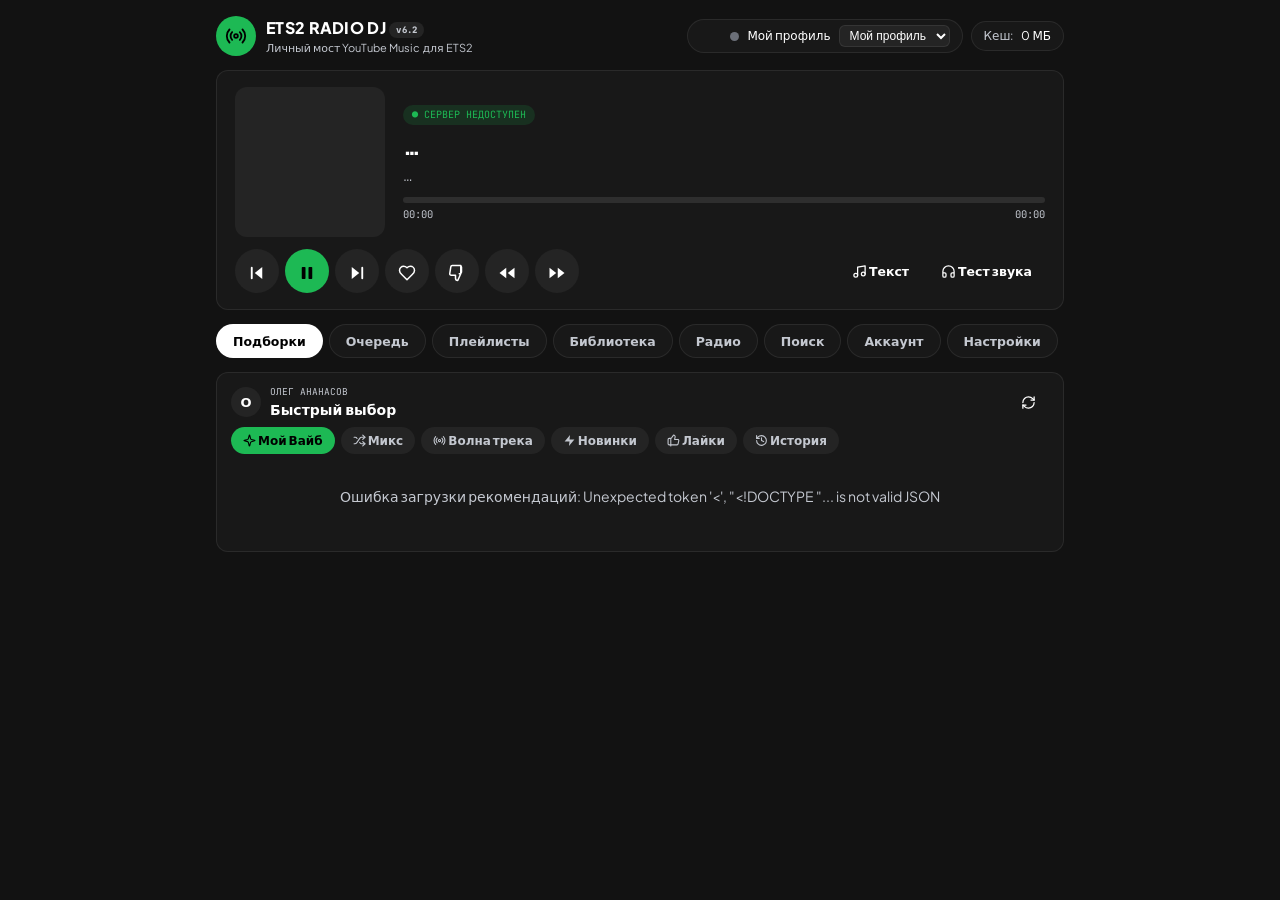
==== commit 2915a0a2: "Remove ETS2 telemetry feature (endpoint, game-pause auto-pause, UI/widget/overlay blocks)" ====
--- a/index.html
+++ b/index.html
@@ -234,20 +234,6 @@
       </div>
       <div id="stationsBox" class="chips-wrap"></div>
     </div>
-
-    <div class="card" id="telemetryCard" style="display:none;">
-      <div class="card-title"><svg class="icon icon-stroke"><use href="#i-truck"/></svg> Телеметрия ETS2</div>
-      <div class="telemetry-flex">
-        <div class="telemetry-speed"><span id="teleSpeed">0</span> <small>км/ч</small></div>
-        <div class="telemetry-meta">
-          <span>Передача: <b id="teleGear">—</b></span>
-          <span>Топливо: <b id="teleFuel">—</b>%</span>
-          <span>Пробег: <b id="teleOdo">—</b> км</span>
-          <span id="telePaused" style="color:var(--yellow); display:none;">ПАУЗА ИГРЫ</span>
-        </div>
-      </div>
-    </div>
-    <div class="card muted-note">Телеметрия появится, когда запущен ets2-telemetry-server (порт 25555) в игре.</div>
   </div>
 
   <!-- ВКЛАДКА: ПОИСК -->
@@ -381,16 +367,6 @@
     <div class="section-divider" style="margin-top:14px;">
       <div class="switch-row">
         <div>
-          <b>Пауза радио при паузе в игре</b>
-          <div class="muted" style="font-size:11px;">Требуется ets2-telemetry-server. Когда ты стоишь в меню — тишина, поехали — музыка продолжается.</div>
-        </div>
-        <label class="switch">
-          <input type="checkbox" id="autoPauseToggle" onchange="updateSettings()">
-          <span class="switch-slider"></span>
-        </label>
-      </div>
-      <div class="switch-row" style="margin-top:8px;">
-        <div>
           <b>Discord Rich Presence</b>
           <div class="muted" style="font-size:11px;">Показывать текущий трек в статусе Discord (нужен pip install pypresence)</div>
         </div>
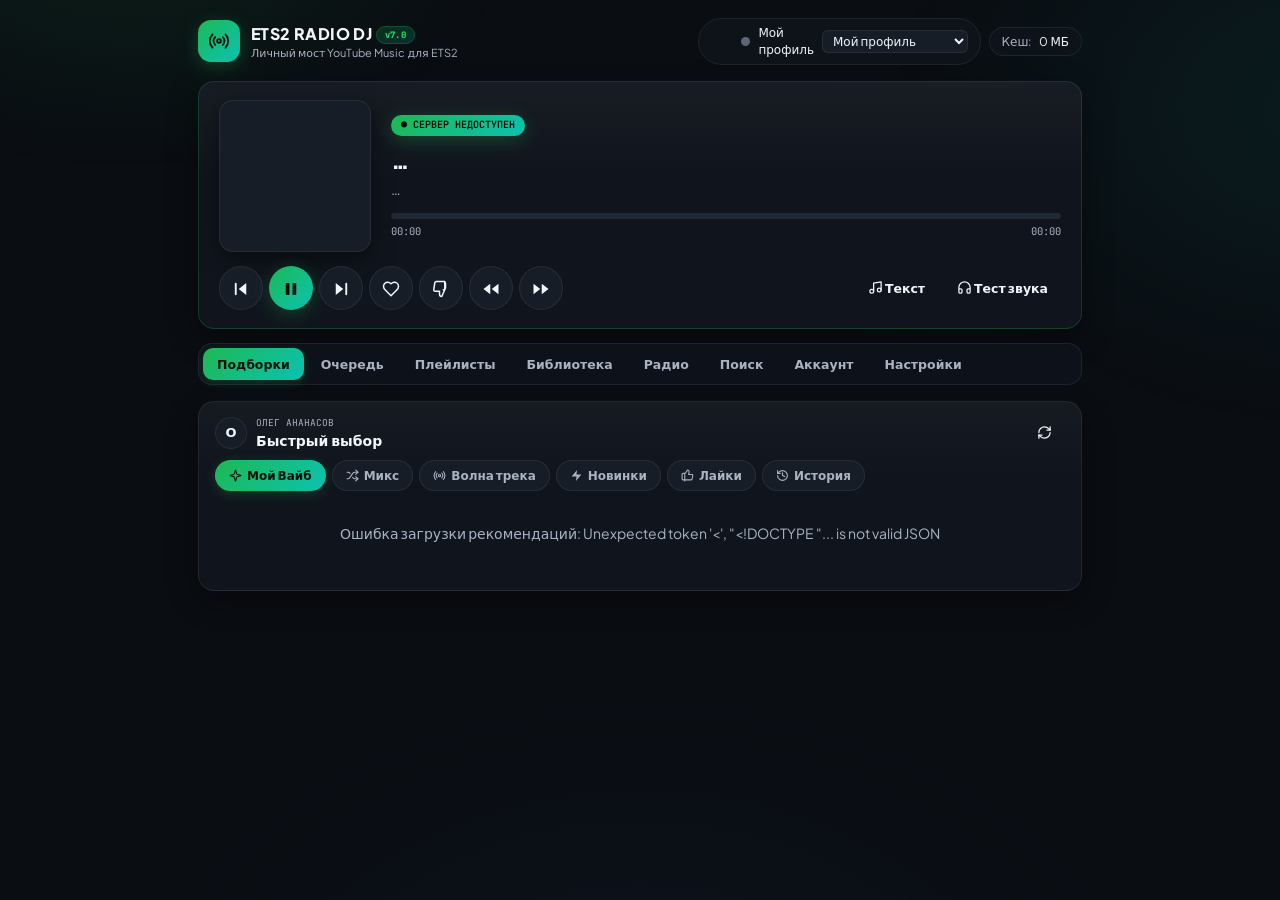
==== commit e00c2676: "Full redesign: Midnight Aurora web theme, rebuilt Rust installer (docked action bar, always-fresh ex" ====
--- a/index.html
+++ b/index.html
@@ -57,7 +57,7 @@
     <div class="brand">
       <div class="brand-logo"><svg class="icon"><use href="#i-radio"/></svg></div>
       <div>
-        <div class="brand-title">ETS2 RADIO DJ <span class="brand-badge">v6.2</span></div>
+        <div class="brand-title">ETS2 RADIO DJ <span class="brand-badge">v7.0</span></div>
         <div class="brand-sub">Личный мост YouTube Music для ETS2</div>
       </div>
     </div>
@@ -223,7 +223,7 @@
     </div>
   </div>
 
-  <!-- ВКЛАДКА: РАДИО + ТЕЛЕМЕТРИЯ -->
+  <!-- ВКЛАДКА: РАДИО -->
   <div class="tab-content" id="tab-radio">
     <div class="card" id="stationsCard">
       <div class="card-title">
@@ -263,7 +263,7 @@
       <div id="authSubCookie">
         <p class="muted" style="font-size:13px; margin-bottom:12px;">
           Скопируй <b>Cookie</b> из открытого YouTube Music или импортируй сохранённый <b>browser.json</b>.
-          Для второго аккаунта Google вставляй заголовки целиком (с строкой <b>X-Goog-Authuser</b>).
+          Для второго аккаунта Google вставляй заголовки целиком (со строкой <b>X-Goog-Authuser</b>).
         </p>
         <button class="btn cyan" style="width:100%; margin-bottom:12px;" onclick="importBrowserJson()"><svg class="icon icon-stroke"><use href="#i-folder"/></svg> Импортировать browser.json</button>
         <div class="input-box">
--- a/static/style.css
+++ b/static/style.css
@@ -1,23 +1,36 @@
-/* ETS2 Radio DJ — Spotify-минимал */
+/* ============================================================
+   ETS2 Radio DJ — «Midnight Aurora»
+   Глубокий сине-чёрный + зелёно-бирюзовый градиент, стеклянные
+   карточки, мягкие свечения. Полный редизайн, те же классы.
+   ============================================================ */
 :root {
   color-scheme: dark; /* нативные select/скроллбары тоже тёмные */
-  --bg: #121212;
-  --surface: #181818;
-  --surface-2: #242424;
-  --surface-3: #2e2e2e;
-  --card-border: rgba(255, 255, 255, 0.08);
+  --bg: #0a0d12;
+  --surface: #10151d;
+  --surface-2: #171d27;
+  --surface-3: #202836;
+  --card-border: rgba(255, 255, 255, 0.07);
+  --card-border-strong: rgba(255, 255, 255, 0.14);
   --primary: #1db954;
-  --primary-dim: rgba(29, 185, 84, 0.15);
-  --cyan: #4fa8ff;
+  --primary-bright: #1ed760;
+  --primary-dim: rgba(29, 185, 84, 0.14);
+  --teal: #0bc2b1;
+  --grad: linear-gradient(135deg, #1db954 0%, #0bc2b1 100%);
+  --grad-soft: linear-gradient(135deg, rgba(29,185,84,0.18) 0%, rgba(11,194,177,0.18) 100%);
+  --cyan: #58a6ff;
   --yellow: #f5a623;
   --red: #ff5c5c;
-  --text: #ffffff;
-  --text-muted: #c4c8d0;
-  --radius: 12px;
-  --radius-sm: 8px;
+  --text: #f2f5f9;
+  --text-muted: #a9b3c2;
+  --radius: 16px;
+  --radius-sm: 10px;
+  --shadow: 0 10px 30px rgba(0, 0, 0, 0.42);
+  --glow: 0 4px 18px rgba(29, 185, 84, 0.28);
 }
 
 * { box-sizing: border-box; margin: 0; padding: 0; }
+
+html { scrollbar-color: #262f3e transparent; }
 
 body {
   background-color: var(--bg);
@@ -28,21 +41,49 @@
   min-height: 100vh;
 }
 
+/* Аврора-подсветка фона: три мягких пятна */
+body::before {
+  content: '';
+  position: fixed;
+  inset: 0;
+  z-index: -1;
+  pointer-events: none;
+  background:
+    radial-gradient(640px 420px at 10% -10%, rgba(29, 185, 84, 0.10), transparent 62%),
+    radial-gradient(720px 520px at 104% 12%, rgba(11, 194, 177, 0.08), transparent 62%),
+    radial-gradient(900px 640px at 50% 118%, rgba(88, 166, 255, 0.05), transparent 60%);
+}
+
+::selection { background: rgba(29, 185, 84, 0.35); }
+
+::-webkit-scrollbar { width: 10px; height: 10px; }
+::-webkit-scrollbar-track { background: transparent; }
+::-webkit-scrollbar-thumb {
+  background: #262f3e;
+  border-radius: 8px;
+  border: 2px solid var(--bg);
+}
+::-webkit-scrollbar-thumb:hover { background: #33405a; }
+
 .container {
-  max-width: 880px;
+  max-width: 920px;
   margin: 0 auto;
-  padding: 16px 16px 40px;
-}
-
-a { color: var(--cyan); }
+  padding: 18px 18px 46px;
+}
+
+a { color: var(--teal); text-decoration: none; }
+a:hover { text-decoration: underline; }
 
 code {
   font-family: 'JetBrains Mono', monospace;
   font-size: 0.92em;
   background: var(--surface-2);
   padding: 1px 5px;
-  border-radius: 4px;
-}
+  border-radius: 5px;
+  border: 1px solid var(--card-border);
+}
+
+:focus-visible { outline: 2px solid var(--primary); outline-offset: 2px; }
 
 /* ---------- Шапка ---------- */
 .header {
@@ -50,21 +91,24 @@
   justify-content: space-between;
   align-items: center;
   gap: 12px;
-  margin-bottom: 14px;
+  margin-bottom: 16px;
   flex-wrap: wrap;
 }
-.brand { display: flex; align-items: center; gap: 10px; }
+.brand { display: flex; align-items: center; gap: 11px; }
 .brand-logo {
-  width: 40px; height: 40px;
-  background: var(--primary);
-  border-radius: 50%;
+  width: 42px; height: 42px;
+  background: var(--grad);
+  border-radius: 13px;
   display: flex; align-items: center; justify-content: center;
   font-size: 20px;
-}
-.brand-title { font-weight: 800; font-size: 16px; letter-spacing: 0.3px; }
+  box-shadow: var(--glow);
+}
+.brand-title { font-weight: 800; font-size: 16px; letter-spacing: 0.4px; }
 .brand-badge {
-  font-size: 9px; padding: 2px 7px; border-radius: 20px;
-  background: var(--surface-2); color: var(--text-muted);
+  font-size: 9px; padding: 2px 8px; border-radius: 20px;
+  background: var(--grad-soft);
+  color: var(--primary-bright);
+  border: 1px solid rgba(29, 185, 84, 0.25);
   font-family: 'JetBrains Mono', monospace; vertical-align: middle;
 }
 .brand-sub { font-size: 11px; color: var(--text-muted); }
@@ -72,11 +116,12 @@
 .header-pills { display: flex; gap: 8px; align-items: center; flex-wrap: wrap; }
 .pill {
   display: flex; align-items: center; gap: 8px;
-  background: var(--surface);
+  background: rgba(16, 21, 29, 0.75);
   border: 1px solid var(--card-border);
   border-radius: 30px;
   padding: 5px 12px;
   font-size: 12px;
+  backdrop-filter: blur(8px);
 }
 .pill select {
   background: var(--surface-2); color: var(--text);
@@ -90,66 +135,97 @@
 
 /* ---------- Карточки ---------- */
 .card {
-  background: var(--surface);
+  background: linear-gradient(180deg, rgba(255, 255, 255, 0.025), transparent 42%), var(--surface);
   border: 1px solid var(--card-border);
   border-radius: var(--radius);
-  padding: 16px 18px;
+  padding: 18px 20px;
   margin-bottom: 14px;
-}
-.card-compact { padding: 12px 14px; }
+  box-shadow: var(--shadow);
+}
+.card-compact { padding: 14px 16px; }
 .muted-note {
   color: var(--text-muted);
   font-size: 12.5px;
   text-align: center;
-  padding: 18px 14px;
+  padding: 20px 14px;
 }
 .card-title {
   font-size: 13px; font-weight: 800;
   display: flex; align-items: center; gap: 8px;
-  margin-bottom: 10px;
+  margin-bottom: 12px;
+  letter-spacing: 0.2px;
 }
 .card-sub {
   font-size: 10px; padding: 2px 8px; border-radius: 6px;
   background: var(--surface-2); color: var(--text-muted);
   font-family: 'JetBrains Mono', monospace; font-weight: 400;
+  border: 1px solid var(--card-border);
+}
+
+/* Плеер — главная карточка: зелёный оттенок и свечение */
+#playerCard {
+  background:
+    radial-gradient(480px 180px at 85% -40%, rgba(29, 185, 84, 0.10), transparent 65%),
+    linear-gradient(180deg, rgba(255, 255, 255, 0.03), transparent 40%),
+    var(--surface);
+  border: 1px solid rgba(29, 185, 84, 0.22);
 }
 
 /* ---------- Кнопки ---------- */
 .btn {
   background: var(--surface-2);
   color: var(--text);
-  border: 1px solid transparent;
+  border: 1px solid var(--card-border);
   border-radius: var(--radius-sm);
   padding: 7px 12px;
   font-size: 12.5px;
   font-weight: 600;
   font-family: inherit;
   cursor: pointer;
-  transition: background 0.15s, color 0.15s, transform 0.05s;
-}
-.btn:hover { background: var(--surface-3); }
+  transition: background 0.15s, color 0.15s, border-color 0.15s,
+              transform 0.12s, box-shadow 0.15s, filter 0.15s;
+}
+.btn:hover { background: var(--surface-3); border-color: var(--card-border-strong); }
 .btn:active { transform: scale(0.97); }
-.btn.primary { background: var(--primary); color: #000; font-weight: 800; }
-.btn.primary:hover { background: #1ed760; }
-.btn.cyan { background: var(--surface-2); border: 1px solid var(--cyan); }
+.btn.primary {
+  background: var(--grad);
+  color: #04120a;
+  border: none;
+  font-weight: 800;
+  box-shadow: 0 3px 14px rgba(29, 185, 84, 0.25);
+}
+.btn.primary:hover {
+  background: var(--grad);
+  filter: brightness(1.12);
+  transform: translateY(-1px);
+  box-shadow: 0 5px 18px rgba(29, 185, 84, 0.35);
+}
+.btn.cyan { background: var(--surface-2); border: 1px solid rgba(88, 166, 255, 0.45); }
+.btn.cyan:hover { border-color: var(--cyan); box-shadow: 0 3px 12px rgba(88, 166, 255, 0.15); }
 .btn.danger { color: var(--red); }
-.btn.ghost { background: transparent; }
-.btn.ghost:hover { background: var(--surface-2); }
-
-.like-btn.liked { color: var(--primary); background: var(--primary-dim); }
-.like-btn.liked .icon { fill: currentColor; }
+.btn.ghost { background: transparent; border-color: transparent; }
+.btn.ghost:hover { background: var(--surface-2); border-color: var(--card-border); }
+
 #likeBtn { color: var(--text); }
+#likeBtn.liked {
+  color: var(--primary-bright);
+  background: var(--primary-dim);
+  border-color: rgba(29, 185, 84, 0.4);
+}
+#likeBtn.liked .icon { fill: currentColor; }
 
 /* ---------- Плеер ---------- */
 .player-layout {
-  display: flex; gap: 18px; align-items: center;
-  margin-bottom: 12px;
+  display: flex; gap: 20px; align-items: center;
+  margin-bottom: 14px;
 }
 .cover-wrapper {
-  width: 150px; height: 150px; flex-shrink: 0;
-  border-radius: var(--radius);
+  width: 152px; height: 152px; flex-shrink: 0;
+  border-radius: 14px;
   overflow: hidden;
   background: var(--surface-2);
+  border: 1px solid var(--card-border);
+  box-shadow: 0 8px 24px rgba(0, 0, 0, 0.45);
 }
 .cover-wrapper img {
   width: 100%; height: 100%;
@@ -157,71 +233,94 @@
   display: block;
 }
 .player-meta { flex: 1; min-width: 0; }
-.status-row { margin-bottom: 6px; }
+.status-row { margin-bottom: 7px; }
 .live-badge {
   display: inline-block;
   font-size: 10px; font-family: 'JetBrains Mono', monospace;
-  color: var(--primary);
-  background: var(--primary-dim);
-  padding: 3px 9px; border-radius: 20px;
+  color: #04120a;
+  background: var(--grad);
+  padding: 3px 10px; border-radius: 20px;
+  font-weight: 700;
+  box-shadow: var(--glow);
 }
 .track-title {
-  font-size: 22px; font-weight: 800;
+  font-size: 23px; font-weight: 800;
+  letter-spacing: -0.2px;
   white-space: nowrap; overflow: hidden; text-overflow: ellipsis;
 }
 .track-artist {
   font-size: 14px; color: var(--text-muted);
-  margin-top: 2px;
+  margin-top: 3px;
   white-space: nowrap; overflow: hidden; text-overflow: ellipsis;
 }
 
-.timeline-wrap { margin-top: 12px; }
+.timeline-wrap { margin-top: 14px; }
 .timeline-bar {
   height: 6px; border-radius: 3px;
   background: var(--surface-3);
   cursor: pointer;
   position: relative;
-}
-.timeline-bar:hover .timeline-fill { background: #1ed760; }
+  transition: height 0.12s;
+}
+.timeline-bar:hover { height: 9px; }
 .timeline-fill {
   height: 100%; width: 0%;
-  background: var(--text);
+  background: var(--grad);
   border-radius: 3px;
-  transition: background 0.15s;
-}
+  transition: width 0.3s linear;
+}
+.timeline-bar:hover .timeline-fill { filter: brightness(1.15); }
 .timeline-labels {
   display: flex; justify-content: space-between;
   font-size: 10.5px; color: var(--text-muted);
   font-family: 'JetBrains Mono', monospace;
-  margin-top: 4px;
+  margin-top: 5px;
 }
 
 .controls-row {
   display: flex; justify-content: space-between; align-items: center;
   gap: 10px; flex-wrap: wrap;
 }
-.btn-group { display: flex; gap: 6px; flex-wrap: wrap; }
+.btn-group { display: flex; gap: 6px; flex-wrap: wrap; align-items: center; }
 
 .btn-circle {
   width: 44px; height: 44px;
   border-radius: 50%;
   font-size: 17px;
   padding: 0;
+  background: var(--surface-2);
+  border: 1px solid var(--card-border);
+}
+.btn-circle:hover {
+  background: var(--surface-3);
+  transform: translateY(-1px);
+  border-color: var(--card-border-strong);
+}
+.btn-circle.primary {
+  background: var(--grad);
+  border: none;
+  box-shadow: var(--glow);
+}
+.btn-circle.primary:hover {
+  background: var(--grad);
+  filter: brightness(1.12);
+  transform: translateY(-1px) scale(1.03);
 }
 
 /* Визуализатор */
 #visualizer {
   width: 100%; height: 46px;
   display: none;
-  margin-top: 8px;
-  border-radius: var(--radius-sm);
-  background: var(--surface-2);
+  margin-top: 10px;
+  border-radius: var(--radius-sm);
+  background: var(--surface-2);
+  border: 1px solid var(--card-border);
 }
 
 /* ---------- Текст песни ---------- */
 .lyrics-panel {
   display: none;
-  margin-top: 14px;
+  margin-top: 16px;
   border-top: 1px solid var(--card-border);
   padding-top: 12px;
 }
@@ -230,10 +329,11 @@
   max-height: 220px;
   overflow-y: auto;
   padding: 6px 2px;
+  position: relative; /* иначе offsetTop строк меряется от body и автоскролл улетает */
 }
 .lyrics-line {
   padding: 4px 10px;
-  border-radius: 6px;
+  border-radius: 7px;
   color: var(--text-muted);
   font-size: 14px;
   font-weight: 600;
@@ -242,32 +342,43 @@
   white-space: pre-wrap;
 }
 .lyrics-line:hover { background: var(--surface-2); color: var(--text); }
-.lyrics-line.current { color: var(--primary); background: var(--primary-dim); }
+.lyrics-line.current {
+  color: var(--primary-bright);
+  background: var(--primary-dim);
+}
 .lyrics-empty { color: var(--text-muted); font-size: 12px; padding: 8px; }
 
 /* ---------- Сетка подборок ---------- */
 .mode-chips { display: flex; gap: 6px; flex-wrap: wrap; margin-bottom: 12px; }
 .mode-chip {
-  padding: 5px 12px;
+  display: inline-flex; align-items: center; gap: 5px;
+  padding: 6px 13px;
   border-radius: 20px;
   background: var(--surface-2);
+  border: 1px solid var(--card-border);
   color: var(--text-muted);
   font-size: 12px; font-weight: 700;
   cursor: pointer;
-  transition: background 0.15s, color 0.15s;
+  transition: background 0.15s, color 0.15s, border-color 0.15s;
   user-select: none;
 }
 .mode-chip:hover { color: var(--text); background: var(--surface-3); }
-.mode-chip.active { background: var(--primary); color: #000; }
+.mode-chip.active {
+  background: var(--grad);
+  color: #04120a;
+  border-color: transparent;
+  box-shadow: 0 3px 12px rgba(29, 185, 84, 0.22);
+}
 
 .ytm-section-header {
   display: flex; justify-content: space-between; align-items: center;
-  margin-bottom: 8px;
+  margin-bottom: 10px;
 }
 .ytm-user-badge { display: flex; align-items: center; gap: 9px; }
 .ytm-avatar-circle {
-  width: 30px; height: 30px; border-radius: 50%;
-  background: var(--surface-2);
+  width: 32px; height: 32px; border-radius: 50%;
+  background: var(--surface-2);
+  border: 1px solid var(--card-border);
   display: flex; align-items: center; justify-content: center;
   font-weight: 800; overflow: hidden;
   position: relative;
@@ -281,21 +392,28 @@
 .grid-3x3 {
   display: grid;
   grid-template-columns: repeat(4, 1fr);
-  gap: 7px;
+  gap: 8px;
 }
 .pick-card {
   position: relative;
   aspect-ratio: 1;
-  border-radius: var(--radius-sm);
+  border-radius: 12px;
   overflow: hidden;
   background: var(--surface-2);
-  cursor: pointer;
+  border: 1px solid var(--card-border);
+  cursor: pointer;
+  transition: transform 0.16s, box-shadow 0.16s, border-color 0.16s;
+}
+.pick-card:hover {
+  transform: translateY(-3px) scale(1.015);
+  border-color: rgba(29, 185, 84, 0.35);
+  box-shadow: 0 10px 26px rgba(0, 0, 0, 0.5);
 }
 .pick-card img { width: 100%; height: 100%; object-fit: cover; display: block; }
 .pick-overlay {
   position: absolute; inset: auto 0 0 0;
-  padding: 18px 8px 7px;
-  background: linear-gradient(transparent, rgba(0,0,0,0.85));
+  padding: 20px 8px 7px;
+  background: linear-gradient(transparent, rgba(5, 8, 12, 0.9));
 }
 .pick-title {
   font-size: 11px; font-weight: 700;
@@ -305,13 +423,13 @@
   font-size: 9.5px; color: var(--text-muted);
   white-space: nowrap; overflow: hidden; text-overflow: ellipsis;
 }
-.pick-overlay { padding: 16px 6px 6px; }
 .pick-play-icon {
   position: absolute; right: 6px; bottom: 6px;
-  width: 28px; height: 28px; border-radius: 50%;
-  background: var(--primary); color: #000;
+  width: 30px; height: 30px; border-radius: 50%;
+  background: var(--grad); color: #04120a;
   display: flex; align-items: center; justify-content: center;
   font-size: 13px;
+  box-shadow: var(--glow);
   opacity: 0; transform: translateY(4px);
   transition: opacity 0.15s, transform 0.15s;
 }
@@ -320,19 +438,22 @@
 .pick-album-btn {
   position: absolute; left: 6px; bottom: 6px;
   width: 26px; height: 26px; border-radius: 50%;
-  background: rgba(0,0,0,0.65); border: 1px solid var(--card-border);
+  background: rgba(5, 8, 12, 0.72); border: 1px solid var(--card-border-strong);
   color: var(--text);
   display: flex; align-items: center; justify-content: center;
   opacity: 0; transition: opacity 0.15s;
   cursor: pointer;
+  backdrop-filter: blur(4px);
 }
 .pick-album-btn .icon { width: 13px; height: 13px; }
 .pick-card:hover .pick-album-btn { opacity: 1; }
 .pick-album-tag {
   position: absolute; left: 6px; top: 6px;
-  font-size: 9px; background: rgba(0,0,0,0.7);
-  padding: 2px 6px; border-radius: 10px;
+  font-size: 9px; background: rgba(5, 8, 12, 0.72);
+  border: 1px solid var(--card-border-strong);
+  padding: 2px 7px; border-radius: 10px;
   font-family: 'JetBrains Mono', monospace;
+  backdrop-filter: blur(4px);
 }
 
 .carousel-dots { display: flex; justify-content: center; gap: 6px; margin-top: 12px; }
@@ -342,7 +463,7 @@
   cursor: pointer;
   transition: background 0.15s, width 0.15s;
 }
-.carousel-dot.active { background: var(--text); width: 18px; border-radius: 4px; }
+.carousel-dot.active { background: var(--primary); width: 18px; border-radius: 4px; }
 
 /* ---------- Очередь / списки ---------- */
 .list-scroll {
@@ -355,25 +476,29 @@
   padding: 6px 10px;
   border-radius: var(--radius-sm);
   background: transparent;
+  border: 1px solid transparent;
   font-size: 12.5px;
   cursor: pointer;
-  transition: background 0.15s;
+  transition: background 0.15s, border-color 0.15s;
 }
 .row-item:hover { background: var(--surface-2); }
 .row-item.draggable { cursor: grab; }
-.row-item.queue-row-active { background: var(--surface-3); }
+.row-item.queue-row-active {
+  background: var(--surface-3);
+  border-color: rgba(29, 185, 84, 0.35);
+}
 .row-num {
   color: var(--text-muted); font-family: 'JetBrains Mono', monospace;
   width: 16px; font-size: 11px; text-align: right;
 }
-.row-drag { color: var(--text-muted); font-size: 11px; cursor: grab; }
+.row-drag { color: var(--text-muted); font-size: 11px; cursor: grab; opacity: 0.6; }
 .row-tag {
-  font-size: 9.5px; padding: 1px 6px; border-radius: 4px;
+  font-size: 9.5px; padding: 1px 7px; border-radius: 5px;
   background: var(--surface-3); color: var(--text-muted);
   flex-shrink: 0;
 }
-.row-tag.album { color: var(--cyan); }
-.row-tag.rec { color: var(--primary); }
+.row-tag.album { color: var(--cyan); background: rgba(88, 166, 255, 0.12); }
+.row-tag.rec { color: var(--primary-bright); background: var(--primary-dim); }
 .row-title { font-weight: 700; overflow: hidden; text-overflow: ellipsis; white-space: nowrap; }
 .row-artist { color: var(--text-muted); font-size: 11px; overflow: hidden; text-overflow: ellipsis; white-space: nowrap; }
 .row-main {
@@ -397,51 +522,78 @@
 .chips-wrap { display: flex; gap: 6px; flex-wrap: wrap; }
 .playlist-chip {
   display: inline-flex; align-items: center; gap: 6px;
-  padding: 6px 12px;
+  padding: 7px 13px;
   border-radius: 20px;
   background: var(--surface-2);
-  border: 1px solid transparent;
+  border: 1px solid var(--card-border);
+  color: var(--text);
   font-size: 12px; font-weight: 700;
-  cursor: pointer;
-}
-.playlist-chip:hover { background: var(--surface-3); }
-.playlist-chip.active { border-color: var(--primary); color: var(--primary); }
+  font-family: inherit;
+  cursor: pointer;
+  transition: background 0.15s, border-color 0.15s, transform 0.12s;
+}
+.playlist-chip:hover { background: var(--surface-3); transform: translateY(-1px); }
+.playlist-chip.active {
+  border-color: var(--primary);
+  color: var(--primary-bright);
+  background: var(--primary-dim);
+}
 .playlist-chip .count { font-size: 10px; opacity: 0.6; font-family: 'JetBrains Mono', monospace; font-weight: 400; }
 
-/* ---------- Вкладки ---------- */
-.tabs-nav { display: flex; gap: 6px; margin: 4px 0 14px; flex-wrap: wrap; }
+/* ---------- Вкладки: сегментный контрол ---------- */
+.tabs-nav {
+  display: flex; gap: 3px;
+  background: rgba(16, 21, 29, 0.8);
+  border: 1px solid var(--card-border);
+  border-radius: 14px;
+  padding: 4px;
+  margin: 4px 0 16px;
+  flex-wrap: wrap;
+  backdrop-filter: blur(8px);
+}
 .tab-btn {
-  background: var(--surface);
+  background: transparent;
   color: var(--text-muted);
-  border: 1px solid var(--card-border);
-  border-radius: 24px;
-  padding: 8px 16px;
+  border: none;
+  border-radius: 10px;
+  padding: 8px 14px;
   font-size: 12.5px; font-weight: 700;
   font-family: inherit;
   cursor: pointer;
-  transition: background 0.15s, color 0.15s;
-}
-.tab-btn:hover { color: var(--text); }
-.tab-btn.active { background: var(--text); color: #000; }
+  transition: background 0.15s, color 0.15s, box-shadow 0.15s;
+}
+.tab-btn:hover { color: var(--text); background: var(--surface-2); }
+.tab-btn.active {
+  background: var(--grad);
+  color: #04120a;
+  box-shadow: 0 3px 10px rgba(29, 185, 84, 0.22);
+}
 .tab-content { display: none; }
-.tab-content.active { display: block; }
+.tab-content.active { display: block; animation: tabIn 0.18s ease; }
+@keyframes tabIn {
+  from { opacity: 0.35; transform: translateY(3px); }
+  to { opacity: 1; transform: none; }
+}
 
 .input-box { display: flex; flex-direction: column; gap: 8px; margin-bottom: 10px; }
-input[type="text"], textarea {
+input[type="text"], textarea, select {
   background: var(--surface-2);
   color: var(--text);
-  border: 1px solid transparent;
+  border: 1px solid var(--card-border);
   border-radius: var(--radius-sm);
   padding: 10px 12px;
   font-size: 13px;
   font-family: inherit;
   outline: none;
-  transition: border 0.15s;
+  transition: border-color 0.15s, box-shadow 0.15s;
   width: 100%;
 }
-input[type="text"]:focus, textarea:focus { border-color: var(--primary); }
+input[type="text"]:focus, textarea:focus {
+  border-color: var(--primary);
+  box-shadow: 0 0 0 3px rgba(29, 185, 84, 0.12);
+}
 textarea { min-height: 90px; resize: vertical; }
-input::placeholder, textarea::placeholder { color: #9aa0ab; }
+input::placeholder, textarea::placeholder { color: #6d7887; }
 
 /* ---------- SVG-иконки ---------- */
 .icon {
@@ -454,18 +606,19 @@
 .btn .icon { vertical-align: -2.5px; }
 .btn-circle .icon { width: 18px; height: 18px; vertical-align: -3.5px; }
 .mode-chip .icon { width: 13px; height: 13px; vertical-align: -2px; }
-.card-title .icon { width: 16px; height: 16px; vertical-align: -3px; color: var(--text-muted); }
+.card-title .icon { width: 16px; height: 16px; vertical-align: -3px; color: var(--primary); }
 .tab-btn .icon { vertical-align: -2.5px; }
-.brand-logo .icon { width: 22px; height: 22px; vertical-align: 0; color: #000; }
+.brand-logo .icon { width: 22px; height: 22px; vertical-align: 0; color: #04120a; }
 
 /* Точки статуса вместо эмодзи */
 .auth-dot {
   width: 9px; height: 9px; border-radius: 50%;
   display: inline-block;
-  background: #6b6f78;
-}
-.auth-dot.green { background: var(--primary); box-shadow: 0 0 0 3px rgba(29,185,84,0.18); }
-.auth-dot.yellow { background: var(--yellow); box-shadow: 0 0 0 3px rgba(245,166,35,0.18); }
+  background: #5c6675;
+  flex-shrink: 0;
+}
+.auth-dot.green { background: var(--primary); box-shadow: 0 0 0 3px rgba(29, 185, 84, 0.18); }
+.auth-dot.yellow { background: var(--yellow); box-shadow: 0 0 0 3px rgba(245, 166, 35, 0.18); }
 
 .search-results { margin-top: 10px; display: flex; flex-direction: column; gap: 4px; }
 
@@ -474,12 +627,19 @@
 .auth-sub-btn {
   background: var(--surface-2);
   color: var(--text-muted);
-  border: none; border-radius: var(--radius-sm);
+  border: 1px solid var(--card-border);
+  border-radius: var(--radius-sm);
   padding: 8px 14px;
   font-size: 12px; font-weight: 700;
   font-family: inherit; cursor: pointer;
-}
-.auth-sub-btn.active { background: var(--surface-3); color: var(--text); }
+  transition: background 0.15s, color 0.15s, border-color 0.15s;
+}
+.auth-sub-btn:hover { color: var(--text); }
+.auth-sub-btn.active {
+  background: var(--grad-soft);
+  color: var(--primary-bright);
+  border-color: rgba(29, 185, 84, 0.35);
+}
 .note-box {
   background: rgba(245, 166, 35, 0.08);
   border: 1px solid rgba(245, 166, 35, 0.3);
@@ -490,7 +650,8 @@
 }
 .oauth-box {
   background: var(--surface-2);
-  border-radius: var(--radius-sm);
+  border: 1px solid var(--card-border);
+  border-radius: 12px;
   padding: 14px;
   margin-top: 12px;
   text-align: center;
@@ -499,9 +660,11 @@
   font-family: 'JetBrains Mono', monospace;
   font-size: 26px; font-weight: 800; letter-spacing: 4px;
   background: var(--bg);
+  border: 1px solid rgba(29, 185, 84, 0.3);
   border-radius: var(--radius-sm);
   padding: 10px;
   margin: 8px 0;
+  color: var(--primary-bright);
 }
 .section-divider {
   border-top: 1px solid var(--card-border);
@@ -525,6 +688,7 @@
 .switch-row {
   display: flex; justify-content: space-between; align-items: center;
   background: var(--surface-2);
+  border: 1px solid var(--card-border);
   border-radius: var(--radius-sm);
   padding: 10px 12px;
   font-size: 12.5px;
@@ -548,45 +712,46 @@
   top: 3px; left: 3px;
   transition: transform 0.2s;
 }
-.switch input:checked + .switch-slider { background: var(--primary); }
+.switch input:checked + .switch-slider { background: var(--grad); }
 .switch input:checked + .switch-slider::before { transform: translateX(18px); }
 
 /* ---------- Станции ---------- */
 .station-chip {
   display: inline-flex; flex-direction: column; align-items: flex-start;
-  padding: 8px 14px;
-  border-radius: var(--radius-sm);
-  background: var(--surface-2);
-  border: 1px solid transparent;
-  cursor: pointer;
-  transition: background 0.15s, border 0.15s;
-}
-.station-chip:hover { background: var(--surface-3); }
-.station-chip.active { border-color: var(--primary); }
+  padding: 9px 14px;
+  border-radius: 12px;
+  background: var(--surface-2);
+  border: 1px solid var(--card-border);
+  color: var(--text);
+  font-family: inherit;
+  cursor: pointer;
+  transition: background 0.15s, border-color 0.15s, transform 0.12s;
+}
+.station-chip:hover {
+  background: var(--surface-3);
+  transform: translateY(-1px);
+  border-color: var(--card-border-strong);
+}
+.station-chip.active {
+  border-color: var(--primary);
+  background: var(--primary-dim);
+  box-shadow: 0 0 14px rgba(29, 185, 84, 0.12);
+}
 .station-chip .st-name { font-size: 12.5px; font-weight: 700; }
-.station-chip .st-genre { font-size: 10px; color: var(--text-muted); font-family: 'JetBrains Mono', monospace; }
-
-/* ---------- Телеметрия ---------- */
-.telemetry-flex { display: flex; align-items: center; gap: 20px; }
-.telemetry-speed {
-  font-size: 44px; font-weight: 800;
-  font-family: 'JetBrains Mono', monospace;
-  line-height: 1;
-}
-.telemetry-speed small { font-size: 12px; color: var(--text-muted); font-weight: 400; }
-.telemetry-meta { font-size: 12px; color: var(--text-muted); display: flex; flex-direction: column; gap: 2px; }
-.telemetry-off { color: var(--text-muted); font-size: 12px; }
+.station-chip .st-genre { font-size: 10px; color: var(--text-muted); font-family: 'JetBrains Mono', monospace; margin-top: 1px; }
 
 /* ---------- Тост ---------- */
 .toast {
   position: fixed;
   left: 50%; bottom: 26px;
   transform: translateX(-50%) translateY(20px);
-  background: var(--text);
-  color: #000;
+  background: var(--surface-3);
+  border: 1px solid rgba(29, 185, 84, 0.35);
+  color: var(--text);
   padding: 10px 18px;
-  border-radius: 10px;
+  border-radius: 12px;
   font-size: 13px; font-weight: 700;
+  box-shadow: 0 10px 30px rgba(0, 0, 0, 0.55);
   opacity: 0;
   pointer-events: none;
   transition: opacity 0.2s, transform 0.2s;
@@ -600,6 +765,7 @@
   font-family: 'JetBrains Mono', monospace;
   font-size: 11.5px;
   background: var(--surface-2);
+  border: 1px dashed var(--card-border-strong);
   border-radius: var(--radius-sm);
   padding: 10px 12px;
   margin-top: 6px;
@@ -615,8 +781,8 @@
   .settings-grid { grid-template-columns: 1fr; }
   .cover-wrapper { width: 120px; height: 120px; }
   .track-title { font-size: 18px; }
-  .tabs-nav { gap: 4px; }
-  .tab-btn { padding: 7px 12px; font-size: 11.5px; }
+  .tabs-nav { gap: 3px; }
+  .tab-btn { padding: 7px 11px; font-size: 11.5px; }
 }
 @media (max-width: 550px) {
   .player-layout { flex-direction: column; align-items: flex-start; }
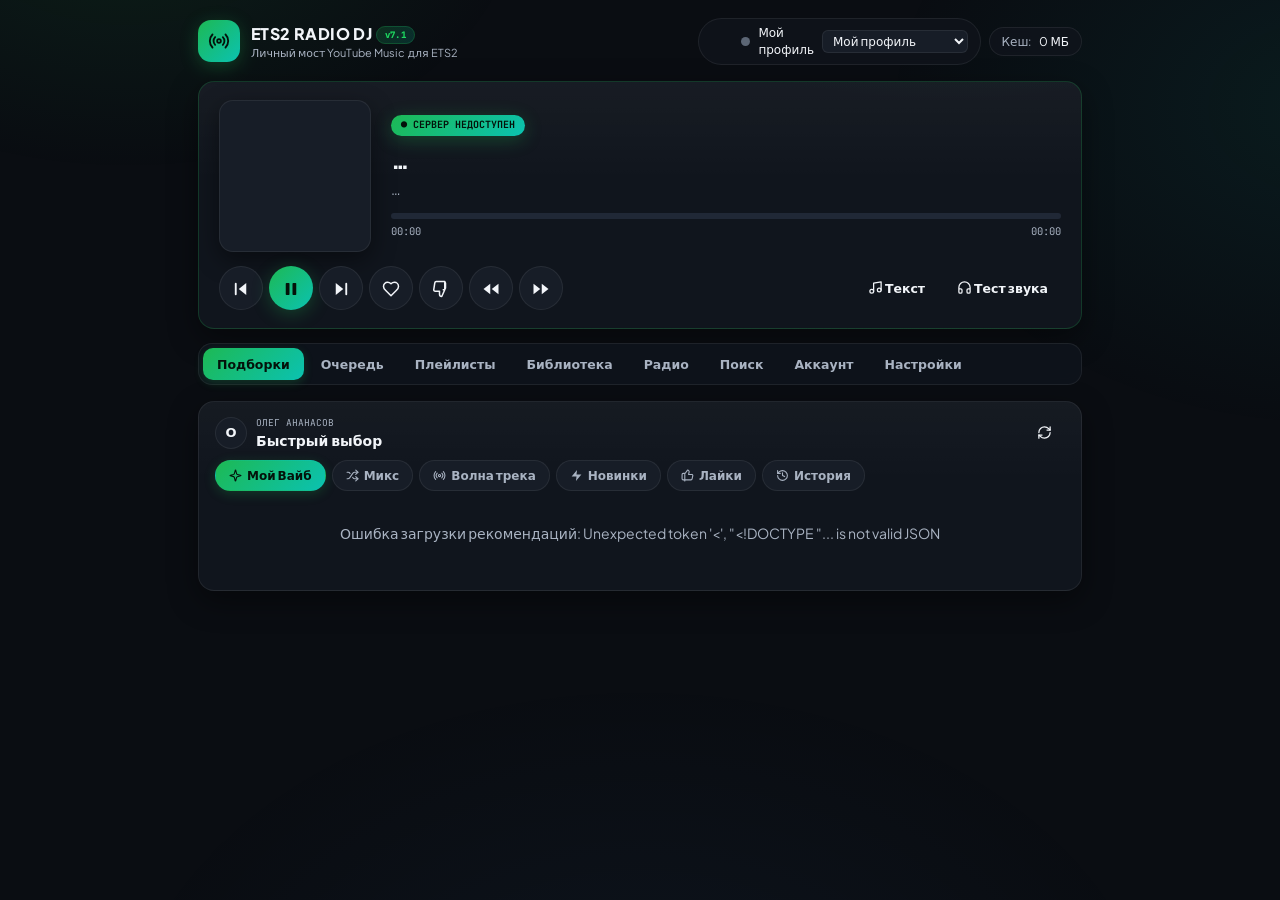
==== commit 1c546780: "Taste-profile recommendation engine: per-account artist affinity (taste.json), signal hooks (like/co" ====
--- a/index.html
+++ b/index.html
@@ -57,7 +57,7 @@
     <div class="brand">
       <div class="brand-logo"><svg class="icon"><use href="#i-radio"/></svg></div>
       <div>
-        <div class="brand-title">ETS2 RADIO DJ <span class="brand-badge">v7.0</span></div>
+        <div class="brand-title">ETS2 RADIO DJ <span class="brand-badge">v7.1</span></div>
         <div class="brand-sub">Личный мост YouTube Music для ETS2</div>
       </div>
     </div>
@@ -163,6 +163,8 @@
         <div class="mode-chip" onclick="setPickMode('liked', this)"><svg class="icon icon-stroke"><use href="#i-thumbs-up"/></svg> Лайки</div>
         <div class="mode-chip" onclick="setPickMode('history', this)"><svg class="icon icon-stroke"><use href="#i-clock"/></svg> История</div>
       </div>
+
+      <div class="taste-line" id="tasteLine" style="display:none;"></div>
 
       <div class="grid-3x3" id="quickPicksGrid">
         <div style="grid-column: 1 / -1; text-align: center; color: var(--text-muted); padding: 20px;">
--- a/static/style.css
+++ b/static/style.css
@@ -457,6 +457,31 @@
 }
 
 .carousel-dots { display: flex; justify-content: center; gap: 6px; margin-top: 12px; }
+
+/* Строка вкусового профиля: «Нравится: …» над сеткой */
+.taste-line {
+  font-size: 11px;
+  color: var(--text-muted);
+  margin: -4px 0 10px;
+  padding-left: 2px;
+  letter-spacing: 0.2px;
+}
+.taste-line::before { content: '◆ '; color: var(--primary); font-size: 9px; }
+
+/* Чип «почему рекомендую» на карточке подборки */
+.pick-reason {
+  position: absolute; top: 6px; right: 6px;
+  max-width: 74%;
+  font-size: 8.5px; font-family: 'JetBrains Mono', monospace;
+  color: #8ee7b4;
+  background: rgba(5, 8, 12, 0.74);
+  border: 1px solid rgba(29, 185, 84, 0.28);
+  padding: 2px 7px; border-radius: 9px;
+  white-space: nowrap; overflow: hidden; text-overflow: ellipsis;
+  backdrop-filter: blur(4px);
+  pointer-events: none;
+  z-index: 2;
+}
 .carousel-dot {
   width: 7px; height: 7px; border-radius: 50%;
   background: var(--surface-3);
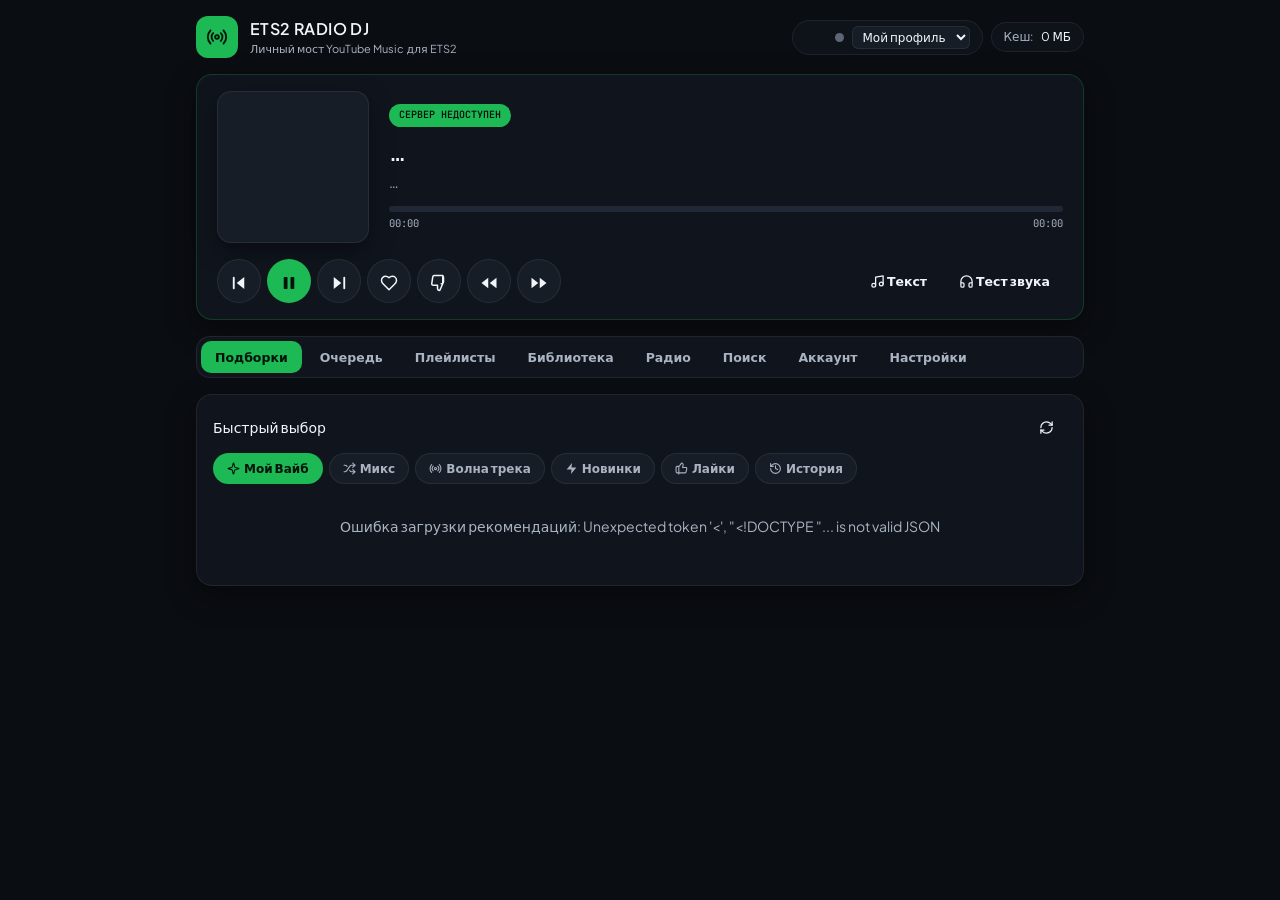
==== commit 0ad06d8d: "unslop-ui pass: cut AI tells per felipebasurto/unslop-ui (eyebrow labels, version badge, bullet stat" ====
--- a/index.html
+++ b/index.html
@@ -57,7 +57,7 @@
     <div class="brand">
       <div class="brand-logo"><svg class="icon"><use href="#i-radio"/></svg></div>
       <div>
-        <div class="brand-title">ETS2 RADIO DJ <span class="brand-badge">v7.1</span></div>
+        <div class="brand-title">ETS2 RADIO DJ</div>
         <div class="brand-sub">Личный мост YouTube Music для ETS2</div>
       </div>
     </div>
@@ -65,7 +65,6 @@
       <div class="pill">
         <img id="headerUserAvatar" class="user-avatar-small" src="[data-uri]" alt="" />
         <span class="auth-dot" id="headerAuthDot"></span>
-        <span id="headerAuthLabel">Мой профиль</span>
         <select id="headerProfileSelect" onchange="switchProfile(this.value)">
           <option value="Мой профиль">Мой профиль</option>
         </select>
@@ -122,7 +121,7 @@
 
     <!-- ТЕКСТ ПЕСНИ -->
     <div class="lyrics-panel" id="lyricsPanel">
-      <div class="lyrics-box" id="lyricsBox"><div class="lyrics-empty">Нажми «Текст», чтобы загрузить слова текущего трека.</div></div>
+      <div class="lyrics-box" id="lyricsBox"><div class="lyrics-empty">Слова трека появятся здесь.</div></div>
     </div>
   </div>
 
@@ -142,16 +141,7 @@
   <div class="tab-content active" id="tab-picks">
     <div class="card card-compact" id="quickPicksCard">
       <div class="ytm-section-header">
-        <div class="ytm-user-badge">
-          <div class="ytm-avatar-circle" id="ytmAvatarBadge">
-            <span id="ytmAvatarInitial">О</span>
-            <img id="ytmAvatarPhoto" src="[data-uri]" alt="">
-          </div>
-          <div>
-            <div class="ytm-user-sub" id="ytmUserName">ОЛЕГ АНАНАСОВ</div>
-            <div class="ytm-section-title">Быстрый выбор</div>
-          </div>
-        </div>
+        <div class="ytm-section-title">Быстрый выбор</div>
         <button class="btn ghost" title="Обновить рекомендации" onclick="loadQuickPicks(true)"><svg class="icon icon-stroke"><use href="#i-refresh"/></svg></button>
       </div>
 
@@ -163,8 +153,6 @@
         <div class="mode-chip" onclick="setPickMode('liked', this)"><svg class="icon icon-stroke"><use href="#i-thumbs-up"/></svg> Лайки</div>
         <div class="mode-chip" onclick="setPickMode('history', this)"><svg class="icon icon-stroke"><use href="#i-clock"/></svg> История</div>
       </div>
-
-      <div class="taste-line" id="tasteLine" style="display:none;"></div>
 
       <div class="grid-3x3" id="quickPicksGrid">
         <div style="grid-column: 1 / -1; text-align: center; color: var(--text-muted); padding: 20px;">
@@ -187,7 +175,7 @@
       </div>
       <div id="queueItemsList" class="list-scroll" style="max-height:420px;"></div>
     </div>
-    <div class="card muted-note" id="queueEmptyNote">Очередь пуста — выбери трек в «Подборках» или найди через «Поиск».</div>
+    <div class="card muted-note" id="queueEmptyNote">Очередь пуста. Выбери трек в «Подборках» или через «Поиск».</div>
   </div>
 
   <!-- ВКЛАДКА: ПЛЕЙЛИСТЫ -->
@@ -283,7 +271,7 @@
           <b>Разовая настройка (потом больше не нужна):</b><br/>
           1. Открой <a href="https://console.cloud.google.com/apis/credentials" target="_blank">console.cloud.google.com → Credentials</a><br/>
           2. Create Credentials → OAuth client ID → тип <b>TVs and Limited Input devices</b><br/>
-          3. Скопируй Client ID + Client Secret в поля — сервер запомнит их навсегда.
+          3. Скопируй Client ID + Client Secret в поля: сервер запомнит их навсегда.
         </div>
         <div class="input-box">
           <input type="text" id="oauthNameInput" placeholder="Название профиля" value="Мой профиль" />
@@ -302,7 +290,7 @@
 
       <div class="section-divider" id="channelSection">
         <div style="display:flex; justify-content:space-between; align-items:center; margin-bottom:8px;">
-          <div class="muted" style="font-size:11.5px; font-weight:700;">КАНАЛ YOUTUBE MUSIC:</div>
+          <div class="muted" style="font-size:12px; font-weight:600;">Канал YouTube Music</div>
           <button class="btn ghost" style="padding:4px 8px; font-size:11px;" onclick="loadProfileChannels()">Обновить</button>
         </div>
         <div id="channelList" class="chips-wrap" style="margin-bottom:8px;"></div>
@@ -313,7 +301,7 @@
       </div>
 
       <div class="section-divider">
-        <div class="muted" style="font-size:11.5px; font-weight:700; margin-bottom:8px;">СОХРАНЁННЫЕ ПРОФИЛИ:</div>
+        <div class="muted" style="font-size:12px; font-weight:600; margin-bottom:8px;">Сохранённые профили</div>
         <div id="profilesList"></div>
       </div>
     </div>
@@ -390,7 +378,7 @@
     <div class="card">
       <div class="muted" style="font-size:12.5px; font-weight:600;">Поток для <code>live_streams.sii</code>:</div>
       <div class="config-box">stream_data[]: "http://127.0.0.1:5000/radio.mp3|YT Automix DJ|Custom|RU|128|1"</div>
-      <div class="muted" style="font-size:11px; margin-top:6px;">OBS-оверлей для стрима: <a href="/overlay" target="_blank">/overlay</a> — добавь как Browser Source</div>
+      <div class="muted" style="font-size:11px; margin-top:6px;">OBS-оверлей для стрима: <a href="/overlay" target="_blank">/overlay</a> (Browser Source)</div>
     </div>
   </div>
 
--- a/static/style.css
+++ b/static/style.css
@@ -15,8 +15,6 @@
   --primary-bright: #1ed760;
   --primary-dim: rgba(29, 185, 84, 0.14);
   --teal: #0bc2b1;
-  --grad: linear-gradient(135deg, #1db954 0%, #0bc2b1 100%);
-  --grad-soft: linear-gradient(135deg, rgba(29,185,84,0.18) 0%, rgba(11,194,177,0.18) 100%);
   --cyan: #58a6ff;
   --yellow: #f5a623;
   --red: #ff5c5c;
@@ -25,7 +23,6 @@
   --radius: 16px;
   --radius-sm: 10px;
   --shadow: 0 10px 30px rgba(0, 0, 0, 0.42);
-  --glow: 0 4px 18px rgba(29, 185, 84, 0.28);
 }
 
 * { box-sizing: border-box; margin: 0; padding: 0; }
@@ -41,19 +38,6 @@
   min-height: 100vh;
 }
 
-/* Аврора-подсветка фона: три мягких пятна */
-body::before {
-  content: '';
-  position: fixed;
-  inset: 0;
-  z-index: -1;
-  pointer-events: none;
-  background:
-    radial-gradient(640px 420px at 10% -10%, rgba(29, 185, 84, 0.10), transparent 62%),
-    radial-gradient(720px 520px at 104% 12%, rgba(11, 194, 177, 0.08), transparent 62%),
-    radial-gradient(900px 640px at 50% 118%, rgba(88, 166, 255, 0.05), transparent 60%);
-}
-
 ::selection { background: rgba(29, 185, 84, 0.35); }
 
 ::-webkit-scrollbar { width: 10px; height: 10px; }
@@ -68,7 +52,7 @@
 .container {
   max-width: 920px;
   margin: 0 auto;
-  padding: 18px 18px 46px;
+  padding: 16px 16px 48px;
 }
 
 a { color: var(--teal); text-decoration: none; }
@@ -94,23 +78,15 @@
   margin-bottom: 16px;
   flex-wrap: wrap;
 }
-.brand { display: flex; align-items: center; gap: 11px; }
+.brand { display: flex; align-items: center; gap: 12px; }
 .brand-logo {
   width: 42px; height: 42px;
-  background: var(--grad);
-  border-radius: 13px;
+  background: var(--primary);
+  border-radius: 12px;
   display: flex; align-items: center; justify-content: center;
   font-size: 20px;
-  box-shadow: var(--glow);
-}
-.brand-title { font-weight: 800; font-size: 16px; letter-spacing: 0.4px; }
-.brand-badge {
-  font-size: 9px; padding: 2px 8px; border-radius: 20px;
-  background: var(--grad-soft);
-  color: var(--primary-bright);
-  border: 1px solid rgba(29, 185, 84, 0.25);
-  font-family: 'JetBrains Mono', monospace; vertical-align: middle;
-}
+}
+.brand-title { font-weight: 600; font-size: 16px; letter-spacing: 0.4px; }
 .brand-sub { font-size: 11px; color: var(--text-muted); }
 
 .header-pills { display: flex; gap: 8px; align-items: center; flex-wrap: wrap; }
@@ -135,22 +111,22 @@
 
 /* ---------- Карточки ---------- */
 .card {
-  background: linear-gradient(180deg, rgba(255, 255, 255, 0.025), transparent 42%), var(--surface);
+  background: var(--surface);
   border: 1px solid var(--card-border);
   border-radius: var(--radius);
-  padding: 18px 20px;
-  margin-bottom: 14px;
+  padding: 16px 20px;
+  margin-bottom: 16px;
   box-shadow: var(--shadow);
 }
-.card-compact { padding: 14px 16px; }
+.card-compact { padding: 16px; }
 .muted-note {
   color: var(--text-muted);
   font-size: 12.5px;
   text-align: center;
-  padding: 20px 14px;
+  padding: 20px 16px;
 }
 .card-title {
-  font-size: 13px; font-weight: 800;
+  font-size: 13px; font-weight: 600;
   display: flex; align-items: center; gap: 8px;
   margin-bottom: 12px;
   letter-spacing: 0.2px;
@@ -164,10 +140,7 @@
 
 /* Плеер — главная карточка: зелёный оттенок и свечение */
 #playerCard {
-  background:
-    radial-gradient(480px 180px at 85% -40%, rgba(29, 185, 84, 0.10), transparent 65%),
-    linear-gradient(180deg, rgba(255, 255, 255, 0.03), transparent 40%),
-    var(--surface);
+  background: var(--surface);
   border: 1px solid rgba(29, 185, 84, 0.22);
 }
 
@@ -182,23 +155,19 @@
   font-weight: 600;
   font-family: inherit;
   cursor: pointer;
-  transition: background 0.15s, color 0.15s, border-color 0.15s,
-              transform 0.12s, box-shadow 0.15s, filter 0.15s;
+  transition: background 0.15s ease-out, color 0.15s ease-out,
+              border-color 0.15s ease-out, box-shadow 0.15s ease-out, filter 0.15s ease-out;
 }
 .btn:hover { background: var(--surface-3); border-color: var(--card-border-strong); }
-.btn:active { transform: scale(0.97); }
+.btn:active { filter: brightness(0.92); }
 .btn.primary {
-  background: var(--grad);
+  background: var(--primary);
   color: #04120a;
   border: none;
-  font-weight: 800;
-  box-shadow: 0 3px 14px rgba(29, 185, 84, 0.25);
+  font-weight: 600;
 }
 .btn.primary:hover {
-  background: var(--grad);
-  filter: brightness(1.12);
-  transform: translateY(-1px);
-  box-shadow: 0 5px 18px rgba(29, 185, 84, 0.35);
+  background: var(--primary-bright);
 }
 .btn.cyan { background: var(--surface-2); border: 1px solid rgba(88, 166, 255, 0.45); }
 .btn.cyan:hover { border-color: var(--cyan); box-shadow: 0 3px 12px rgba(88, 166, 255, 0.15); }
@@ -217,7 +186,7 @@
 /* ---------- Плеер ---------- */
 .player-layout {
   display: flex; gap: 20px; align-items: center;
-  margin-bottom: 14px;
+  margin-bottom: 16px;
 }
 .cover-wrapper {
   width: 152px; height: 152px; flex-shrink: 0;
@@ -233,24 +202,23 @@
   display: block;
 }
 .player-meta { flex: 1; min-width: 0; }
-.status-row { margin-bottom: 7px; }
+.status-row { margin-bottom: 8px; }
 .live-badge {
   display: inline-block;
   font-size: 10px; font-family: 'JetBrains Mono', monospace;
   color: #04120a;
-  background: var(--grad);
-  padding: 3px 10px; border-radius: 20px;
-  font-weight: 700;
-  box-shadow: var(--glow);
+  background: var(--primary);
+  padding: 4px 10px; border-radius: 20px;
+  font-weight: 600;
 }
 .track-title {
-  font-size: 23px; font-weight: 800;
+  font-size: 23px; font-weight: 600;
   letter-spacing: -0.2px;
   white-space: nowrap; overflow: hidden; text-overflow: ellipsis;
 }
 .track-artist {
   font-size: 14px; color: var(--text-muted);
-  margin-top: 3px;
+  margin-top: 4px;
   white-space: nowrap; overflow: hidden; text-overflow: ellipsis;
 }
 
@@ -265,7 +233,7 @@
 .timeline-bar:hover { height: 9px; }
 .timeline-fill {
   height: 100%; width: 0%;
-  background: var(--grad);
+  background: var(--primary);
   border-radius: 3px;
   transition: width 0.3s linear;
 }
@@ -274,7 +242,7 @@
   display: flex; justify-content: space-between;
   font-size: 10.5px; color: var(--text-muted);
   font-family: 'JetBrains Mono', monospace;
-  margin-top: 5px;
+  margin-top: 4px;
 }
 
 .controls-row {
@@ -293,18 +261,14 @@
 }
 .btn-circle:hover {
   background: var(--surface-3);
-  transform: translateY(-1px);
   border-color: var(--card-border-strong);
 }
 .btn-circle.primary {
-  background: var(--grad);
+  background: var(--primary);
   border: none;
-  box-shadow: var(--glow);
 }
 .btn-circle.primary:hover {
-  background: var(--grad);
-  filter: brightness(1.12);
-  transform: translateY(-1px) scale(1.03);
+  background: var(--primary-bright);
 }
 
 /* Визуализатор */
@@ -338,7 +302,7 @@
   font-size: 14px;
   font-weight: 600;
   cursor: pointer;
-  transition: color 0.2s, background 0.2s;
+  transition: color 0.15s ease-out, background 0.15s ease-out;
   white-space: pre-wrap;
 }
 .lyrics-line:hover { background: var(--surface-2); color: var(--text); }
@@ -351,7 +315,7 @@
 /* ---------- Сетка подборок ---------- */
 .mode-chips { display: flex; gap: 6px; flex-wrap: wrap; margin-bottom: 12px; }
 .mode-chip {
-  display: inline-flex; align-items: center; gap: 5px;
+  display: inline-flex; align-items: center; gap: 4px;
   padding: 6px 13px;
   border-radius: 20px;
   background: var(--surface-2);
@@ -359,34 +323,20 @@
   color: var(--text-muted);
   font-size: 12px; font-weight: 700;
   cursor: pointer;
-  transition: background 0.15s, color 0.15s, border-color 0.15s;
+  transition: background 0.15s ease-out, color 0.15s ease-out, border-color 0.15s ease-out;
   user-select: none;
 }
 .mode-chip:hover { color: var(--text); background: var(--surface-3); }
 .mode-chip.active {
-  background: var(--grad);
+  background: var(--primary);
   color: #04120a;
   border-color: transparent;
-  box-shadow: 0 3px 12px rgba(29, 185, 84, 0.22);
 }
 
 .ytm-section-header {
   display: flex; justify-content: space-between; align-items: center;
   margin-bottom: 10px;
 }
-.ytm-user-badge { display: flex; align-items: center; gap: 9px; }
-.ytm-avatar-circle {
-  width: 32px; height: 32px; border-radius: 50%;
-  background: var(--surface-2);
-  border: 1px solid var(--card-border);
-  display: flex; align-items: center; justify-content: center;
-  font-weight: 800; overflow: hidden;
-  position: relative;
-  font-size: 13px;
-}
-.ytm-avatar-circle img { width: 100%; height: 100%; object-fit: cover; position: absolute; top: 0; left: 0; }
-.ytm-user-sub { font-size: 9.5px; color: var(--text-muted); font-family: 'JetBrains Mono', monospace; }
-.ytm-section-title { font-size: 14px; font-weight: 800; }
 
 /* Компактная сетка подборок: 4 колонки */
 .grid-3x3 {
@@ -402,12 +352,10 @@
   background: var(--surface-2);
   border: 1px solid var(--card-border);
   cursor: pointer;
-  transition: transform 0.16s, box-shadow 0.16s, border-color 0.16s;
+  transition: border-color 0.15s ease-out, box-shadow 0.15s ease-out;
 }
 .pick-card:hover {
-  transform: translateY(-3px) scale(1.015);
   border-color: rgba(29, 185, 84, 0.35);
-  box-shadow: 0 10px 26px rgba(0, 0, 0, 0.5);
 }
 .pick-card img { width: 100%; height: 100%; object-fit: cover; display: block; }
 .pick-overlay {
@@ -426,14 +374,13 @@
 .pick-play-icon {
   position: absolute; right: 6px; bottom: 6px;
   width: 30px; height: 30px; border-radius: 50%;
-  background: var(--grad); color: #04120a;
+  background: var(--primary); color: #04120a;
   display: flex; align-items: center; justify-content: center;
   font-size: 13px;
-  box-shadow: var(--glow);
   opacity: 0; transform: translateY(4px);
   transition: opacity 0.15s, transform 0.15s;
 }
-.pick-play-icon .icon { width: 13px; height: 13px; margin-left: 1px; }
+.pick-play-icon .icon { width: 13px; height: 13px; margin-left: 2px; }
 .pick-card:hover .pick-play-icon { opacity: 1; transform: translateY(0); }
 .pick-album-btn {
   position: absolute; left: 6px; bottom: 6px;
@@ -457,16 +404,6 @@
 }
 
 .carousel-dots { display: flex; justify-content: center; gap: 6px; margin-top: 12px; }
-
-/* Строка вкусового профиля: «Нравится: …» над сеткой */
-.taste-line {
-  font-size: 11px;
-  color: var(--text-muted);
-  margin: -4px 0 10px;
-  padding-left: 2px;
-  letter-spacing: 0.2px;
-}
-.taste-line::before { content: '◆ '; color: var(--primary); font-size: 9px; }
 
 /* Чип «почему рекомендую» на карточке подборки */
 .pick-reason {
@@ -555,9 +492,9 @@
   font-size: 12px; font-weight: 700;
   font-family: inherit;
   cursor: pointer;
-  transition: background 0.15s, border-color 0.15s, transform 0.12s;
-}
-.playlist-chip:hover { background: var(--surface-3); transform: translateY(-1px); }
+  transition: background 0.15s ease-out, border-color 0.15s ease-out;
+}
+.playlist-chip:hover { background: var(--surface-3); }
 .playlist-chip.active {
   border-color: var(--primary);
   color: var(--primary-bright);
@@ -567,8 +504,8 @@
 
 /* ---------- Вкладки: сегментный контрол ---------- */
 .tabs-nav {
-  display: flex; gap: 3px;
-  background: rgba(16, 21, 29, 0.8);
+  display: flex; gap: 4px;
+  background: var(--surface);
   border: 1px solid var(--card-border);
   border-radius: 14px;
   padding: 4px;
@@ -585,20 +522,15 @@
   font-size: 12.5px; font-weight: 700;
   font-family: inherit;
   cursor: pointer;
-  transition: background 0.15s, color 0.15s, box-shadow 0.15s;
+  transition: background 0.15s ease-out, color 0.15s ease-out;
 }
 .tab-btn:hover { color: var(--text); background: var(--surface-2); }
 .tab-btn.active {
-  background: var(--grad);
+  background: var(--primary);
   color: #04120a;
-  box-shadow: 0 3px 10px rgba(29, 185, 84, 0.22);
 }
 .tab-content { display: none; }
-.tab-content.active { display: block; animation: tabIn 0.18s ease; }
-@keyframes tabIn {
-  from { opacity: 0.35; transform: translateY(3px); }
-  to { opacity: 1; transform: none; }
-}
+.tab-content.active { display: block; }
 
 .input-box { display: flex; flex-direction: column; gap: 8px; margin-bottom: 10px; }
 input[type="text"], textarea, select {
@@ -648,7 +580,7 @@
 .search-results { margin-top: 10px; display: flex; flex-direction: column; gap: 4px; }
 
 /* Авторизация */
-.auth-toggle-bar { display: flex; gap: 6px; margin-bottom: 14px; flex-wrap: wrap; }
+.auth-toggle-bar { display: flex; gap: 8px; margin-bottom: 16px; flex-wrap: wrap; }
 .auth-sub-btn {
   background: var(--surface-2);
   color: var(--text-muted);
@@ -661,7 +593,7 @@
 }
 .auth-sub-btn:hover { color: var(--text); }
 .auth-sub-btn.active {
-  background: var(--grad-soft);
+  background: var(--primary-dim);
   color: var(--primary-bright);
   border-color: rgba(29, 185, 84, 0.35);
 }
@@ -671,19 +603,19 @@
   border-radius: var(--radius-sm);
   padding: 10px 12px;
   font-size: 12px;
-  margin-bottom: 14px;
+  margin-bottom: 16px;
 }
 .oauth-box {
   background: var(--surface-2);
   border: 1px solid var(--card-border);
   border-radius: 12px;
-  padding: 14px;
+  padding: 16px;
   margin-top: 12px;
   text-align: center;
 }
 .oauth-code-display {
   font-family: 'JetBrains Mono', monospace;
-  font-size: 26px; font-weight: 800; letter-spacing: 4px;
+  font-size: 26px; font-weight: 600; letter-spacing: 4px;
   background: var(--bg);
   border: 1px solid rgba(29, 185, 84, 0.3);
   border-radius: var(--radius-sm);
@@ -693,7 +625,7 @@
 }
 .section-divider {
   border-top: 1px solid var(--card-border);
-  margin-top: 16px; padding-top: 14px;
+  margin-top: 16px; padding-top: 16px;
 }
 
 /* ---------- Настройки ---------- */
@@ -727,7 +659,7 @@
   background: var(--surface-3);
   border-radius: 22px;
   cursor: pointer;
-  transition: background 0.2s;
+  transition: background 0.15s ease-out;
 }
 .switch-slider::before {
   content: '';
@@ -737,7 +669,7 @@
   top: 3px; left: 3px;
   transition: transform 0.2s;
 }
-.switch input:checked + .switch-slider { background: var(--grad); }
+.switch input:checked + .switch-slider { background: var(--primary); }
 .switch input:checked + .switch-slider::before { transform: translateX(18px); }
 
 /* ---------- Станции ---------- */
@@ -750,26 +682,24 @@
   color: var(--text);
   font-family: inherit;
   cursor: pointer;
-  transition: background 0.15s, border-color 0.15s, transform 0.12s;
+  transition: background 0.15s ease-out, border-color 0.15s ease-out;
 }
 .station-chip:hover {
   background: var(--surface-3);
-  transform: translateY(-1px);
   border-color: var(--card-border-strong);
 }
 .station-chip.active {
   border-color: var(--primary);
   background: var(--primary-dim);
-  box-shadow: 0 0 14px rgba(29, 185, 84, 0.12);
 }
 .station-chip .st-name { font-size: 12.5px; font-weight: 700; }
-.station-chip .st-genre { font-size: 10px; color: var(--text-muted); font-family: 'JetBrains Mono', monospace; margin-top: 1px; }
+.station-chip .st-genre { font-size: 10px; color: var(--text-muted); font-family: 'JetBrains Mono', monospace; margin-top: 2px; }
 
 /* ---------- Тост ---------- */
 .toast {
   position: fixed;
   left: 50%; bottom: 26px;
-  transform: translateX(-50%) translateY(20px);
+  transform: translate(-50%, 20px);
   background: var(--surface-3);
   border: 1px solid rgba(29, 185, 84, 0.35);
   color: var(--text);
@@ -779,11 +709,11 @@
   box-shadow: 0 10px 30px rgba(0, 0, 0, 0.55);
   opacity: 0;
   pointer-events: none;
-  transition: opacity 0.2s, transform 0.2s;
+  transition: opacity 0.15s ease-out;
   z-index: 999;
   max-width: 90vw;
 }
-.toast.show { opacity: 1; transform: translateX(-50%) translateY(0); }
+.toast.show { opacity: 1; transform: translateX(-50%); }
 
 /* ---------- Прочее ---------- */
 .config-box {
@@ -806,7 +736,7 @@
   .settings-grid { grid-template-columns: 1fr; }
   .cover-wrapper { width: 120px; height: 120px; }
   .track-title { font-size: 18px; }
-  .tabs-nav { gap: 3px; }
+  .tabs-nav { gap: 4px; }
   .tab-btn { padding: 7px 11px; font-size: 11.5px; }
 }
 @media (max-width: 550px) {
